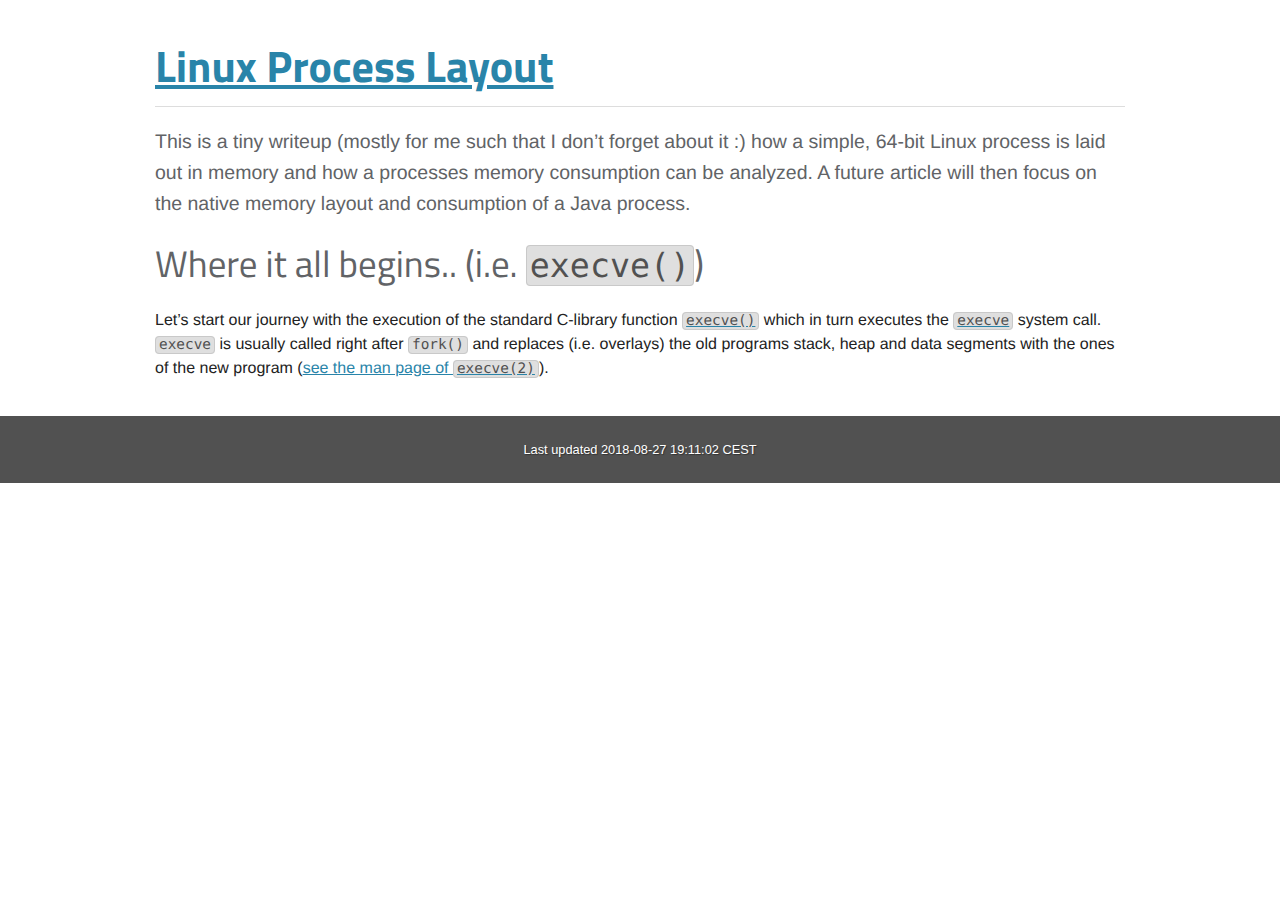
==== docs/index.html @ bd74148a "Initial, mostly empty version.." ====
<!DOCTYPE html>
<html lang="en">
<head>
<meta charset="UTF-8">
<!--[if IE]><meta http-equiv="X-UA-Compatible" content="IE=edge"><![endif]-->
<meta name="viewport" content="width=device-width, initial-scale=1.0">
<meta name="generator" content="Asciidoctor 1.5.6.1">
<title>Linux Process Layout</title>
<link rel="stylesheet" href="./styles/riak.css">
<link rel="stylesheet" href="https://cdnjs.cloudflare.com/ajax/libs/font-awesome/4.6.3/css/font-awesome.min.css">
<link rel="stylesheet" href="./styles/pygments-manni.css">
</head>
<body class="article">
<div id="header">
<h1><a href="https://github.com/simonis/Memory">Linux Process Layout</a></h1>
</div>
<div id="content">
<div id="preamble">
<div class="sectionbody">
<div class="paragraph">
<p>This is a tiny writeup (mostly for me such that I don&#8217;t forget about it :) how a simple, 64-bit Linux process is laid out in memory and how a processes memory consumption can be analyzed. A future article will then focus on the native memory layout and consumption of a Java process.</p>
</div>
</div>
</div>
<div class="sect1">
<h2 id="_where_it_all_begins_i_e_code_execve_code">Where it all begins.. (i.e. <code>execve()</code>)</h2>
<div class="sectionbody">
<div class="paragraph">
<p>Let&#8217;s start our journey with the execution of the standard C-library function <a href="http://pubs.opengroup.org/onlinepubs/9699919799/functions/exec.html"><code>execve()</code></a> which in turn executes the <a href="https://elixir.bootlin.com/linux/v4.18.5/source/fs/exec.c#L1963"><code>execve</code></a> system call. <code>execve</code> is usually called right after <code>fork()</code> and replaces (i.e. overlays) the old programs stack, heap and data segments with the ones of the new program (<a href="http://man7.org/linux/man-pages/man2/execve.2.html">see the man page of <code>execve(2)</code></a>).</p>
</div>
</div>
</div>
</div>
<div id="footer">
<div id="footer-text">
Last updated 2018-08-27 19:11:02 CEST
</div>
</div>
</body>
</html>
---- docs/styles/riak.css ----
/* Derived from the Riak documentation theme developed by Basho Technologies, Inc. | CC BY 3.0 License | http://docs.basho.org */
@import url(https://fonts.googleapis.com/css?family=Titillium+Web:400,700);
@import url(https://fonts.googleapis.com/css?family=Noticia+Text:400,400italic);
/*! normalize.css v2.1.2 | MIT License | git.io/normalize */
/* ========================================================================== HTML5 display definitions ========================================================================== */
/** Correct `block` display not defined in IE 8/9. */
article, aside, details, figcaption, figure, footer, header, hgroup, main, nav, section, summary { display: block; }

/** Correct `inline-block` display not defined in IE 8/9. */
audio, canvas, video { display: inline-block; }

/** Prevent modern browsers from displaying `audio` without controls. Remove excess height in iOS 5 devices. */
audio:not([controls]) { display: none; height: 0; }

/** Address `[hidden]` styling not present in IE 8/9. Hide the `template` element in IE, Safari, and Firefox < 22. */
[hidden], template { display: none; }

script { display: none !important; }

/* ========================================================================== Base ========================================================================== */
/** 1. Set default font family to sans-serif. 2. Prevent iOS text size adjust after orientation change, without disabling user zoom. */
html { font-family: sans-serif; /* 1 */ -ms-text-size-adjust: 100%; /* 2 */ -webkit-text-size-adjust: 100%; /* 2 */ }

/** Remove default margin. */
body { margin: 0; }

/* ========================================================================== Links ========================================================================== */
/** Remove the gray background color from active links in IE 10. */
a { background: transparent; }

/** Address `outline` inconsistency between Chrome and other browsers. */
a:focus { outline: thin dotted; }

/** Improve readability when focused and also mouse hovered in all browsers. */
a:active, a:hover { outline: 0; }

/* ========================================================================== Typography ========================================================================== */
/** Address variable `h1` font-size and margin within `section` and `article` contexts in Firefox 4+, Safari 5, and Chrome. */
h1 { font-size: 2em; margin: 0.67em 0; }

/** Address styling not present in IE 8/9, Safari 5, and Chrome. */
abbr[title] { border-bottom: 1px dotted; }

/** Address style set to `bolder` in Firefox 4+, Safari 5, and Chrome. */
b, strong { font-weight: bold; }

/** Address styling not present in Safari 5 and Chrome. */
dfn { font-style: italic; }

/** Address differences between Firefox and other browsers. */
hr { -moz-box-sizing: content-box; box-sizing: content-box; height: 0; }

/** Address styling not present in IE 8/9. */
mark { background: #ff0; color: #000; }

/** Correct font family set oddly in Safari 5 and Chrome. */
code, kbd, pre, samp { font-family: monospace, serif; font-size: 1em; }

/** Improve readability of pre-formatted text in all browsers. */
pre { white-space: pre-wrap; }

/** Set consistent quote types. */
q { quotes: "\201C" "\201D" "\2018" "\2019"; }

/** Address inconsistent and variable font size in all browsers. */
small { font-size: 80%; }

/** Prevent `sub` and `sup` affecting `line-height` in all browsers. */
sub, sup { font-size: 75%; line-height: 0; position: relative; vertical-align: baseline; }

sup { top: -0.5em; }

sub { bottom: -0.25em; }

/* ========================================================================== Embedded content ========================================================================== */
/** Remove border when inside `a` element in IE 8/9. */
img { border: 0; }

/** Correct overflow displayed oddly in IE 9. */
svg:not(:root) { overflow: hidden; }

/* ========================================================================== Figures ========================================================================== */
/** Address margin not present in IE 8/9 and Safari 5. */
figure { margin: 0; }

/* ========================================================================== Forms ========================================================================== */
/** Define consistent border, margin, and padding. */
fieldset { border: 1px solid #c0c0c0; margin: 0 2px; padding: 0.35em 0.625em 0.75em; }

/** 1. Correct `color` not being inherited in IE 8/9. 2. Remove padding so people aren't caught out if they zero out fieldsets. */
legend { border: 0; /* 1 */ padding: 0; /* 2 */ }

/** 1. Correct font family not being inherited in all browsers. 2. Correct font size not being inherited in all browsers. 3. Address margins set differently in Firefox 4+, Safari 5, and Chrome. */
button, input, select, textarea { font-family: inherit; /* 1 */ font-size: 100%; /* 2 */ margin: 0; /* 3 */ }

/** Address Firefox 4+ setting `line-height` on `input` using `!important` in the UA stylesheet. */
button, input { line-height: normal; }

/** Address inconsistent `text-transform` inheritance for `button` and `select`. All other form control elements do not inherit `text-transform` values. Correct `button` style inheritance in Chrome, Safari 5+, and IE 8+. Correct `select` style inheritance in Firefox 4+ and Opera. */
button, select { text-transform: none; }

/** 1. Avoid the WebKit bug in Android 4.0.* where (2) destroys native `audio` and `video` controls. 2. Correct inability to style clickable `input` types in iOS. 3. Improve usability and consistency of cursor style between image-type `input` and others. */
button, html input[type="button"], input[type="reset"], input[type="submit"] { -webkit-appearance: button; /* 2 */ cursor: pointer; /* 3 */ }

/** Re-set default cursor for disabled elements. */
button[disabled], html input[disabled] { cursor: default; }

/** 1. Address box sizing set to `content-box` in IE 8/9. 2. Remove excess padding in IE 8/9. */
input[type="checkbox"], input[type="radio"] { box-sizing: border-box; /* 1 */ padding: 0; /* 2 */ }

/** 1. Address `appearance` set to `searchfield` in Safari 5 and Chrome. 2. Address `box-sizing` set to `border-box` in Safari 5 and Chrome (include `-moz` to future-proof). */
input[type="search"] { -webkit-appearance: textfield; /* 1 */ -moz-box-sizing: content-box; -webkit-box-sizing: content-box; /* 2 */ box-sizing: content-box; }

/** Remove inner padding and search cancel button in Safari 5 and Chrome on OS X. */
input[type="search"]::-webkit-search-cancel-button, input[type="search"]::-webkit-search-decoration { -webkit-appearance: none; }

/** Remove inner padding and border in Firefox 4+. */
button::-moz-focus-inner, input::-moz-focus-inner { border: 0; padding: 0; }

/** 1. Remove default vertical scrollbar in IE 8/9. 2. Improve readability and alignment in all browsers. */
textarea { overflow: auto; /* 1 */ vertical-align: top; /* 2 */ }

/* ========================================================================== Tables ========================================================================== */
/** Remove most spacing between table cells. */
table { border-collapse: collapse; border-spacing: 0; }

meta.foundation-mq-small { font-family: "only screen and (min-width: 768px)"; width: 768px; }

meta.foundation-mq-medium { font-family: "only screen and (min-width:1280px)"; width: 1280px; }

meta.foundation-mq-large { font-family: "only screen and (min-width:1440px)"; width: 1440px; }

*, *:before, *:after { -moz-box-sizing: border-box; -webkit-box-sizing: border-box; box-sizing: border-box; }

html, body { font-size: 100%; }

body { background: white; color: #222222; padding: 0; margin: 0; font-family: "Helvetica Neue", "Helvetica", Helvetica, Arial, sans-serif; font-weight: normal; font-style: normal; line-height: 1; position: relative; cursor: auto; }

a:hover { cursor: pointer; }

img, object, embed { max-width: 100%; height: auto; }

object, embed { height: 100%; }

img { -ms-interpolation-mode: bicubic; }

#map_canvas img, #map_canvas embed, #map_canvas object, .map_canvas img, .map_canvas embed, .map_canvas object { max-width: none !important; }

.left { float: left !important; }

.right { float: right !important; }

.text-left { text-align: left !important; }

.text-right { text-align: right !important; }

.text-center { text-align: center !important; }

.text-justify { text-align: justify !important; }

.hide { display: none; }

.antialiased { -webkit-font-smoothing: antialiased; }

img { display: inline-block; vertical-align: middle; }

textarea { height: auto; min-height: 50px; }

select { width: 100%; }

object, svg { display: inline-block; vertical-align: middle; }

.center { margin-left: auto; margin-right: auto; }

.spread { width: 100%; }

p.lead, .paragraph.lead > p, #preamble > .sectionbody > .paragraph:first-of-type p { font-size: 1.21875em; line-height: 1.6; }

.subheader, .admonitionblock td.content > .title, .audioblock > .title, .exampleblock > .title, .imageblock > .title, .listingblock > .title, .literalblock > .title, .stemblock > .title, .openblock > .title, .paragraph > .title, .quoteblock > .title, table.tableblock > .title, .verseblock > .title, .videoblock > .title, .dlist > .title, .olist > .title, .ulist > .title, .qlist > .title, .hdlist > .title { line-height: 1.4; color: #3c3d3f; font-weight: 300; margin-top: 0.2em; margin-bottom: 0.5em; }

/* Typography resets */
div, dl, dt, dd, ul, ol, li, h1, h2, h3, #toctitle, .sidebarblock > .content > .title, h4, h5, h6, pre, form, p, blockquote, th, td { margin: 0; padding: 0; direction: ltr; }

/* Default Link Styles */
a { color: #2984a9; text-decoration: underline; line-height: inherit; }
a:hover, a:focus { color: #faa94c; }
a img { border: none; }

/* Default paragraph styles */
p { font-family: inherit; font-weight: normal; font-size: 1em; line-height: 1.5; margin-bottom: 0.9375em; text-rendering: geometricPrecision; }
p aside { font-size: 0.875em; line-height: 1.35; font-style: italic; }

/* Default header styles */
h1, h2, h3, #toctitle, .sidebarblock > .content > .title, h4, h5, h6 { font-family: "Titillium Web", Verdana, Arial, sans-serif; font-weight: normal; font-style: normal; color: #616366; text-rendering: geometricPrecision; margin-top: 0.5em; margin-bottom: 0.5em; line-height: 1.2125em; }
h1 small, h2 small, h3 small, #toctitle small, .sidebarblock > .content > .title small, h4 small, h5 small, h6 small { font-size: 60%; color: #aeb0b2; line-height: 0; }

h1 { font-size: 2.125em; }

h2 { font-size: 1.6875em; }

h3, #toctitle, .sidebarblock > .content > .title { font-size: 1.375em; }

h4 { font-size: 1.125em; }

h5 { font-size: 1.125em; }

h6 { font-size: 1em; }

hr { border: solid #dddddd; border-width: 1px 0 0; clear: both; margin: 1.25em 0 1.1875em; height: 0; }

/* Helpful Typography Defaults */
em, i { font-style: italic; line-height: inherit; }

strong, b { font-weight: bold; line-height: inherit; }

small { font-size: 60%; line-height: inherit; }

code { font-family: monospace, serif; font-weight: normal; color: #515151; }

/* Lists */
ul, ol, dl { font-size: 1em; line-height: 1.5; margin-bottom: 0.9375em; list-style-position: outside; font-family: inherit; }

ul, ol { margin-left: 1.5em; }
ul.no-bullet, ol.no-bullet { margin-left: 1.5em; }

/* Unordered Lists */
ul li ul, ul li ol { margin-left: 1.25em; margin-bottom: 0; font-size: 1em; /* Override nested font-size change */ }
ul.square li ul, ul.circle li ul, ul.disc li ul { list-style: inherit; }
ul.square { list-style-type: square; }
ul.circle { list-style-type: circle; }
ul.disc { list-style-type: disc; }
ul.no-bullet { list-style: none; }

/* Ordered Lists */
ol li ul, ol li ol { margin-left: 1.25em; margin-bottom: 0; }

/* Definition Lists */
dl dt { margin-bottom: 0.3125em; font-weight: bold; }
dl dd { margin-bottom: 1.25em; }

/* Abbreviations */
abbr, acronym { text-transform: uppercase; font-size: 90%; color: #515151; border-bottom: 1px dotted #dddddd; cursor: help; }

abbr { text-transform: none; }

/* Blockquotes */
blockquote { margin: 0 0 0.9375em; padding: 0.5625em 1.25em 0 1.1875em; border-left: 1px solid #dddddd; }
blockquote cite { display: block; font-size: inherit; color: #484a4c; }
blockquote cite:before { content: "\2014 \0020"; }
blockquote cite a, blockquote cite a:visited { color: #484a4c; }

blockquote, blockquote p { line-height: 1.5; color: #616366; }

/* Microformats */
.vcard { display: inline-block; margin: 0 0 1.25em 0; border: 1px solid #dddddd; padding: 0.625em 0.75em; }
.vcard li { margin: 0; display: block; }
.vcard .fn { font-weight: bold; font-size: 0.9375em; }

.vevent .summary { font-weight: bold; }
.vevent abbr { cursor: auto; text-decoration: none; font-weight: bold; border: none; padding: 0 0.0625em; }

@media only screen and (min-width: 768px) { h1, h2, h3, #toctitle, .sidebarblock > .content > .title, h4, h5, h6 { line-height: 1.4; }
  h1 { font-size: 2.75em; }
  h2 { font-size: 2.3125em; }
  h3, #toctitle, .sidebarblock > .content > .title { font-size: 1.6875em; }
  h4 { font-size: 1.4375em; } }
/* Tables */
table { background: #f1f1f1; margin-bottom: 1.25em; border: solid 5px white; }
table thead, table tfoot { background: #dfdfdf; font-weight: bold; }
table thead tr th, table thead tr td, table tfoot tr th, table tfoot tr td { padding: 0.5em 0.625em 0.625em; font-size: inherit; color: #222222; text-align: left; }
table tr th, table tr td { padding: 0.5625em 0.625em; font-size: inherit; color: #222222; }
table tr.even, table tr.alt, table tr:nth-of-type(even) { background: #dfdfdf; }
table thead tr th, table tfoot tr th, table tbody tr td, table tr td, table tfoot tr td { display: table-cell; line-height: 1.5; }

body { -moz-osx-font-smoothing: grayscale; -webkit-font-smoothing: antialiased; tab-size: 4; }

h1, h2, h3, #toctitle, .sidebarblock > .content > .title, h4, h5, h6 { line-height: 1.4; }

.clearfix:before, .clearfix:after, .float-group:before, .float-group:after { content: " "; display: table; }
.clearfix:after, .float-group:after { clear: both; }

*:not(pre) > code { font-size: 0.9em; font-style: normal !important; letter-spacing: 0; padding: 0 3px; background-color: #dfdfdf; border: 1px solid #c9c9c9; -webkit-border-radius: 4px; border-radius: 4px; line-height: inherit; word-wrap: break-word; }
*:not(pre) > code.nobreak { word-wrap: normal; }
*:not(pre) > code.nowrap { white-space: nowrap; }

pre, pre > code { line-height: 1.6; color: inherit; font-family: monospace, serif; font-weight: normal; }

em em { font-style: normal; }

strong strong { font-weight: normal; }

.keyseq { color: #848484; }

kbd { font-family: monospace, serif; display: inline-block; color: #515151; font-size: 0.65em; line-height: 1.45; background-color: #f7f7f7; border: 1px solid #ccc; -webkit-border-radius: 3px; border-radius: 3px; -webkit-box-shadow: 0 1px 0 rgba(0, 0, 0, 0.2), 0 0 0 0.1em white inset; box-shadow: 0 1px 0 rgba(0, 0, 0, 0.2), 0 0 0 0.1em white inset; margin: 0 0.15em; padding: 0.2em 0.5em; vertical-align: middle; position: relative; top: -0.1em; white-space: nowrap; }

.keyseq kbd:first-child { margin-left: 0; }

.keyseq kbd:last-child { margin-right: 0; }

.menuseq, .menuref { color: #000; }

.menuseq b:not(.caret), .menuref { font-weight: inherit; }

.menuseq { word-spacing: -0.02em; }
.menuseq b.caret { font-size: 1.25em; line-height: 0.8; }
.menuseq i.caret { font-weight: bold; text-align: center; width: 0.45em; }

b.button:before, b.button:after { position: relative; top: -1px; font-weight: normal; }

b.button:before { content: "["; padding: 0 3px 0 2px; }

b.button:after { content: "]"; padding: 0 2px 0 3px; }

p a > code:hover { color: #444444; }

#header, #content, #footnotes, #footer { width: 100%; margin-left: auto; margin-right: auto; margin-top: 0; margin-bottom: 0; max-width: 62.5em; *zoom: 1; position: relative; padding-left: 0.9375em; padding-right: 0.9375em; }
#header:before, #header:after, #content:before, #content:after, #footnotes:before, #footnotes:after, #footer:before, #footer:after { content: " "; display: table; }
#header:after, #content:after, #footnotes:after, #footer:after { clear: both; }

#content { margin-top: 1.25em; }

#content:before { content: none; }

#header > h1:first-child { color: #616366; margin-top: 2.25rem; margin-bottom: 0; }
#header > h1:first-child + #toc { margin-top: 8px; border-top: 1px solid #dddddd; }
#header > h1:only-child, body.toc2 #header > h1:nth-last-child(2) { border-bottom: 1px solid #dddddd; padding-bottom: 8px; }
#header .details { border-bottom: 1px solid #dddddd; line-height: 1.45; padding-top: 0.25em; padding-bottom: 0.25em; padding-left: 0.25em; color: #484a4c; display: -ms-flexbox; display: -webkit-flex; display: flex; -ms-flex-flow: row wrap; -webkit-flex-flow: row wrap; flex-flow: row wrap; }
#header .details span:first-child { margin-left: -0.125em; }
#header .details span.email a { color: #616366; }
#header .details br { display: none; }
#header .details br + span:before { content: "\00a0\2013\00a0"; }
#header .details br + span.author:before { content: "\00a0\22c5\00a0"; color: #616366; }
#header .details br + span#revremark:before { content: "\00a0|\00a0"; }
#header #revnumber { text-transform: capitalize; }
#header #revnumber:after { content: "\00a0"; }

#content > h1:first-child:not([class]) { color: #616366; border-bottom: 1px solid #dddddd; padding-bottom: 8px; margin-top: 0; padding-top: 1rem; margin-bottom: 1.25rem; }

#toc { border-bottom: 1px dashed #cccccc; padding-bottom: 0.5em; }
#toc > ul { margin-left: 0.125em; }
#toc ul.sectlevel0 > li > a { font-style: italic; }
#toc ul.sectlevel0 ul.sectlevel1 { margin: 0.5em 0; }
#toc ul { font-family: "Titillium Web", Verdana, Arial, sans-serif; list-style-type: none; }
#toc li { line-height: 1.3334; margin-top: 0.3334em; }
#toc a { text-decoration: none; }
#toc a:active { text-decoration: underline; }

#toctitle { color: #3c3d3f; font-size: 1.2em; }

@media only screen and (min-width: 768px) { #toctitle { font-size: 1.375em; }
  body.toc2 { padding-left: 15em; padding-right: 0; }
  #toc.toc2 { margin-top: 0 !important; background-color: #f2f2f2; position: fixed; width: 15em; left: 0; top: 0; border-right: 1px solid #cccccc; border-top-width: 0 !important; border-bottom-width: 0 !important; z-index: 1000; padding: 1.25em 1em; height: 100%; overflow: auto; }
  #toc.toc2 #toctitle { margin-top: 0; margin-bottom: 0.8rem; font-size: 1.2em; }
  #toc.toc2 > ul { font-size: 0.9em; margin-bottom: 0; }
  #toc.toc2 ul ul { margin-left: 0; padding-left: 1em; }
  #toc.toc2 ul.sectlevel0 ul.sectlevel1 { padding-left: 0; margin-top: 0.5em; margin-bottom: 0.5em; }
  body.toc2.toc-right { padding-left: 0; padding-right: 15em; }
  body.toc2.toc-right #toc.toc2 { border-right-width: 0; border-left: 1px solid #cccccc; left: auto; right: 0; } }
@media only screen and (min-width: 1280px) { body.toc2 { padding-left: 20em; padding-right: 0; }
  #toc.toc2 { width: 20em; }
  #toc.toc2 #toctitle { font-size: 1.375em; }
  #toc.toc2 > ul { font-size: 0.95em; }
  #toc.toc2 ul ul { padding-left: 1.25em; }
  body.toc2.toc-right { padding-left: 0; padding-right: 20em; } }
#content #toc { border-style: solid; border-width: 1px; border-color: #d9d9d9; margin-bottom: 1.25em; padding: 1.25em; background: #f2f2f2; -webkit-border-radius: 4px; border-radius: 4px; }
#content #toc > :first-child { margin-top: 0; }
#content #toc > :last-child { margin-bottom: 0; }

#footer { max-width: 100%; background-color: #515151; padding: 1.25em; }

#footer-text { color: #aeaeae; line-height: 1.35; }

#content { margin-bottom: 0.625em; }

.sect1 { padding-bottom: 0.625em; }

@media only screen and (min-width: 768px) { #content { margin-bottom: 1.25em; }
  .sect1 { padding-bottom: 1.25em; } }
.sect1:last-child { padding-bottom: 0; }

.sect1 + .sect1 { border-top: 1px dashed #cccccc; }

#content h1 > a.anchor, h2 > a.anchor, h3 > a.anchor, #toctitle > a.anchor, .sidebarblock > .content > .title > a.anchor, h4 > a.anchor, h5 > a.anchor, h6 > a.anchor { position: absolute; z-index: 1001; width: 1.5ex; margin-left: -1.5ex; display: block; text-decoration: none !important; visibility: hidden; text-align: center; font-weight: normal; }
#content h1 > a.anchor:before, h2 > a.anchor:before, h3 > a.anchor:before, #toctitle > a.anchor:before, .sidebarblock > .content > .title > a.anchor:before, h4 > a.anchor:before, h5 > a.anchor:before, h6 > a.anchor:before { content: "\00A7"; font-size: 0.85em; display: block; padding-top: 0.1em; }
#content h1:hover > a.anchor, #content h1 > a.anchor:hover, h2:hover > a.anchor, h2 > a.anchor:hover, h3:hover > a.anchor, #toctitle:hover > a.anchor, .sidebarblock > .content > .title:hover > a.anchor, h3 > a.anchor:hover, #toctitle > a.anchor:hover, .sidebarblock > .content > .title > a.anchor:hover, h4:hover > a.anchor, h4 > a.anchor:hover, h5:hover > a.anchor, h5 > a.anchor:hover, h6:hover > a.anchor, h6 > a.anchor:hover { visibility: visible; }
#content h1 > a.link, h2 > a.link, h3 > a.link, #toctitle > a.link, .sidebarblock > .content > .title > a.link, h4 > a.link, h5 > a.link, h6 > a.link { color: #616366; text-decoration: none; }
#content h1 > a.link:hover, h2 > a.link:hover, h3 > a.link:hover, #toctitle > a.link:hover, .sidebarblock > .content > .title > a.link:hover, h4 > a.link:hover, h5 > a.link:hover, h6 > a.link:hover { color: #555659; }

.audioblock, .imageblock, .literalblock, .listingblock, .stemblock, .videoblock { margin-bottom: 1.25em; }

.admonitionblock td.content > .title, .audioblock > .title, .exampleblock > .title, .imageblock > .title, .listingblock > .title, .literalblock > .title, .stemblock > .title, .openblock > .title, .paragraph > .title, .quoteblock > .title, table.tableblock > .title, .verseblock > .title, .videoblock > .title, .dlist > .title, .olist > .title, .ulist > .title, .qlist > .title, .hdlist > .title { text-rendering: geometricPrecision; text-align: left; }

table.tableblock > caption.title { white-space: nowrap; overflow: visible; max-width: 0; }

.paragraph.lead > p, #preamble > .sectionbody > .paragraph:first-of-type p { color: #616366; }

table.tableblock #preamble > .sectionbody > .paragraph:first-of-type p { font-size: inherit; }

.admonitionblock > table { border-collapse: separate; border: 0; background: none; width: 100%; }
.admonitionblock > table td.icon { text-align: center; width: 80px; }
.admonitionblock > table td.icon img { max-width: none; }
.admonitionblock > table td.icon .title { font-weight: bold; font-family: "Titillium Web", Verdana, Arial, sans-serif; text-transform: uppercase; }
.admonitionblock > table td.content { padding-left: 1.125em; padding-right: 1.25em; border-left: 1px solid #dddddd; color: #484a4c; }
.admonitionblock > table td.content > :last-child > :last-child { margin-bottom: 0; }

.exampleblock > .content { border-style: solid; border-width: 1px; border-color: #e6e6e6; margin-bottom: 1.25em; padding: 1.25em; background: white; -webkit-border-radius: 4px; border-radius: 4px; }
.exampleblock > .content > :first-child { margin-top: 0; }
.exampleblock > .content > :last-child { margin-bottom: 0; }

.sidebarblock { border-style: solid; border-width: 1px; border-color: #d9d9d9; margin-bottom: 1.25em; padding: 1.25em; background: #f2f2f2; -webkit-border-radius: 4px; border-radius: 4px; }
.sidebarblock > :first-child { margin-top: 0; }
.sidebarblock > :last-child { margin-bottom: 0; }
.sidebarblock > .content > .title { color: #3c3d3f; margin-top: 0; }

.exampleblock > .content > :last-child > :last-child, .exampleblock > .content .olist > ol > li:last-child > :last-child, .exampleblock > .content .ulist > ul > li:last-child > :last-child, .exampleblock > .content .qlist > ol > li:last-child > :last-child, .sidebarblock > .content > :last-child > :last-child, .sidebarblock > .content .olist > ol > li:last-child > :last-child, .sidebarblock > .content .ulist > ul > li:last-child > :last-child, .sidebarblock > .content .qlist > ol > li:last-child > :last-child { margin-bottom: 0; }

.literalblock pre, .listingblock pre:not(.highlight), .listingblock pre[class="highlight"], .listingblock pre[class^="highlight "], .listingblock pre.CodeRay, .listingblock pre.prettyprint { background: url('../images/riak/pre-bg.jpg'); }
.sidebarblock .literalblock pre, .sidebarblock .listingblock pre:not(.highlight), .sidebarblock .listingblock pre[class="highlight"], .sidebarblock .listingblock pre[class^="highlight "], .sidebarblock .listingblock pre.CodeRay, .sidebarblock .listingblock pre.prettyprint { background: #f2f1f1; }

.literalblock pre, .literalblock pre[class], .listingblock pre, .listingblock pre[class] { border: 0 0 1px 0 solid #f0f0f0; -webkit-border-radius: 4px; border-radius: 4px; word-wrap: break-word; padding: 15px; font-size: 0.8125em; }
.literalblock pre.nowrap, .literalblock pre[class].nowrap, .listingblock pre.nowrap, .listingblock pre[class].nowrap { overflow-x: auto; white-space: pre; word-wrap: normal; }
@media only screen and (min-width: 768px) { .literalblock pre, .literalblock pre[class], .listingblock pre, .listingblock pre[class] { font-size: 0.90625em; } }
@media only screen and (min-width: 1280px) { .literalblock pre, .literalblock pre[class], .listingblock pre, .listingblock pre[class] { font-size: 1em; } }

.literalblock.output pre { color: url('../images/riak/pre-bg.jpg'); background-color: inherit; }

.listingblock pre.highlightjs { padding: 0; }
.listingblock pre.highlightjs > code { padding: 15px; -webkit-border-radius: 4px; border-radius: 4px; }

.listingblock > .content { position: relative; }

.listingblock code[data-lang]:before { display: none; content: attr(data-lang); position: absolute; font-size: 0.75em; top: 0.425rem; right: 0.5rem; line-height: 1; text-transform: uppercase; color: #999; }

.listingblock:hover code[data-lang]:before { display: block; }

.listingblock.terminal pre .command:before { content: attr(data-prompt); padding-right: 0.5em; color: #999; }

.listingblock.terminal pre .command:not([data-prompt]):before { content: "$"; }

table.pyhltable { border-collapse: separate; border: 0; margin-bottom: 0; background: none; }

table.pyhltable td { vertical-align: top; padding-top: 0; padding-bottom: 0; line-height: 1.6; }

table.pyhltable td.code { padding-left: .75em; padding-right: 0; }

pre.pygments .lineno, table.pyhltable td:not(.code) { color: #999; padding-left: 0; padding-right: .5em; border-right: 1px solid #dddddd; }

pre.pygments .lineno { display: inline-block; margin-right: .25em; }

table.pyhltable .linenodiv { background: none !important; padding-right: 0 !important; }

.quoteblock { margin: 0 1em 0.9375em 1.5em; display: table; }
.quoteblock > .title { margin-left: -1.5em; margin-bottom: 0.75em; }
.quoteblock blockquote, .quoteblock blockquote p { color: #616366; font-size: 1.15rem; line-height: 1.75; word-spacing: 0.1em; letter-spacing: 0; font-style: italic; text-align: justify; }
.quoteblock blockquote { margin: 0; padding: 0; border: 0; }
.quoteblock blockquote:before { content: "\201c"; float: left; font-size: 2.75em; font-weight: bold; line-height: 0.6em; margin-left: -0.6em; color: #3c3d3f; text-shadow: 0 1px 2px rgba(0, 0, 0, 0.1); }
.quoteblock blockquote > .paragraph:last-child p { margin-bottom: 0; }
.quoteblock .attribution { margin-top: 0.5em; margin-right: 0.5ex; text-align: right; }
.quoteblock .quoteblock { margin-left: 0; margin-right: 0; padding: 0.5em 0; border-left: 3px solid #484a4c; }
.quoteblock .quoteblock blockquote { padding: 0 0 0 0.75em; }
.quoteblock .quoteblock blockquote:before { display: none; }

.verseblock { margin: 0 1em 0.9375em 1em; }
.verseblock pre { font-family: "Open Sans", "DejaVu Sans", sans; font-size: 1.15rem; color: #616366; font-weight: 300; text-rendering: optimizeLegibility; }
.verseblock pre strong { font-weight: 400; }
.verseblock .attribution { margin-top: 1.25rem; margin-left: 0.5ex; }

.quoteblock .attribution, .verseblock .attribution { font-size: inherit; line-height: 1.45; font-style: italic; }
.quoteblock .attribution br, .verseblock .attribution br { display: none; }
.quoteblock .attribution cite, .verseblock .attribution cite { display: block; letter-spacing: -0.025em; color: #484a4c; }

.quoteblock.abstract { margin: 0 0 0.9375em 0; display: block; }
.quoteblock.abstract blockquote, .quoteblock.abstract blockquote p { text-align: left; word-spacing: 0; }
.quoteblock.abstract blockquote:before, .quoteblock.abstract blockquote p:first-of-type:before { display: none; }

table.tableblock { max-width: 100%; border-collapse: separate; }
table.tableblock td > .paragraph:last-child p > p:last-child, table.tableblock th > p:last-child, table.tableblock td > p:last-child { margin-bottom: 0; }

table.tableblock, th.tableblock, td.tableblock { border: 0 solid white; }

table.grid-all > thead > tr > .tableblock, table.grid-all > tbody > tr > .tableblock { border-width: 0 5px 5px 0; }

table.grid-all > tfoot > tr > .tableblock { border-width: 5px 5px 0 0; }

table.grid-cols > * > tr > .tableblock { border-width: 0 5px 0 0; }

table.grid-rows > thead > tr > .tableblock, table.grid-rows > tbody > tr > .tableblock { border-width: 0 0 5px 0; }

table.grid-rows > tfoot > tr > .tableblock { border-width: 5px 0 0 0; }

table.grid-all > * > tr > .tableblock:last-child, table.grid-cols > * > tr > .tableblock:last-child { border-right-width: 0; }

table.grid-all > tbody > tr:last-child > .tableblock, table.grid-all > thead:last-child > tr > .tableblock, table.grid-rows > tbody > tr:last-child > .tableblock, table.grid-rows > thead:last-child > tr > .tableblock { border-bottom-width: 0; }

table.frame-all { border-width: 5px; }

table.frame-sides { border-width: 0 5px; }

table.frame-topbot { border-width: 5px 0; }

th.halign-left, td.halign-left { text-align: left; }

th.halign-right, td.halign-right { text-align: right; }

th.halign-center, td.halign-center { text-align: center; }

th.valign-top, td.valign-top { vertical-align: top; }

th.valign-bottom, td.valign-bottom { vertical-align: bottom; }

th.valign-middle, td.valign-middle { vertical-align: middle; }

table thead th, table tfoot th { font-weight: bold; }

tbody tr th { display: table-cell; line-height: 1.5; background: #dfdfdf; }

tbody tr th, tbody tr th p, tfoot tr th, tfoot tr th p { color: #222222; font-weight: bold; }

p.tableblock > code:only-child { background: none; padding: 0; }

p.tableblock { font-size: 1em; }

td > div.verse { white-space: pre; }

ol { margin-left: 1.75em; }

ul li ol { margin-left: 1.5em; }

dl dd { margin-left: 1.125em; }

dl dd:last-child, dl dd:last-child > :last-child { margin-bottom: 0; }

ol > li p, ul > li p, ul dd, ol dd, .olist .olist, .ulist .ulist, .ulist .olist, .olist .ulist { margin-bottom: 0.46875em; }

ul.checklist, ul.none, ol.none, ul.no-bullet, ol.no-bullet, ol.unnumbered, ul.unstyled, ol.unstyled { list-style-type: none; }

ul.no-bullet, ol.no-bullet, ol.unnumbered { margin-left: 0.625em; }

ul.unstyled, ol.unstyled { margin-left: 0; }

ul.checklist { margin-left: 0.625em; }

ul.checklist li > p:first-child > .fa-square-o:first-child, ul.checklist li > p:first-child > .fa-check-square-o:first-child { width: 1.25em; font-size: 0.8em; position: relative; bottom: 0.125em; }

ul.checklist li > p:first-child > input[type="checkbox"]:first-child { margin-right: 0.25em; }

ul.inline { display: -ms-flexbox; display: -webkit-box; display: flex; -ms-flex-flow: row wrap; -webkit-flex-flow: row wrap; flex-flow: row wrap; list-style: none; margin: 0 0 0.46875em -0.9375em; }

ul.inline > li { margin-left: 0.9375em; }

.unstyled dl dt { font-weight: normal; font-style: normal; }

ol.arabic { list-style-type: decimal; }

ol.decimal { list-style-type: decimal-leading-zero; }

ol.loweralpha { list-style-type: lower-alpha; }

ol.upperalpha { list-style-type: upper-alpha; }

ol.lowerroman { list-style-type: lower-roman; }

ol.upperroman { list-style-type: upper-roman; }

ol.lowergreek { list-style-type: lower-greek; }

.hdlist > table, .colist > table { border: 0; background: none; }
.hdlist > table > tbody > tr, .colist > table > tbody > tr { background: none; }

td.hdlist1, td.hdlist2 { vertical-align: top; padding: 0 0.625em; }

td.hdlist1 { font-weight: bold; padding-bottom: 0.9375em; }

.literalblock + .colist, .listingblock + .colist { margin-top: -0.5em; }

.colist td:not([class]):first-child { padding: 0.4em 0.75em 0 0.75em; line-height: 1; vertical-align: top; }
.colist td:not([class]):first-child img { max-width: none; }
.colist td:not([class]):last-child { padding: 0.25em 0; }

.thumb, .th { line-height: 0; display: inline-block; border: solid 4px white; -webkit-box-shadow: 0 0 0 1px #dddddd; box-shadow: 0 0 0 1px #dddddd; }

.imageblock.left, .imageblock[style*="float: left"] { margin: 0.25em 0.625em 1.25em 0; }
.imageblock.right, .imageblock[style*="float: right"] { margin: 0.25em 0 1.25em 0.625em; }
.imageblock > .title { margin-bottom: 0; }
.imageblock.thumb, .imageblock.th { border-width: 6px; }
.imageblock.thumb > .title, .imageblock.th > .title { padding: 0 0.125em; }

.image.left, .image.right { margin-top: 0.25em; margin-bottom: 0.25em; display: inline-block; line-height: 0; }
.image.left { margin-right: 0.625em; }
.image.right { margin-left: 0.625em; }

a.image { text-decoration: none; display: inline-block; }
a.image object { pointer-events: none; }

sup.footnote, sup.footnoteref { font-size: 0.875em; position: static; vertical-align: super; }
sup.footnote a, sup.footnoteref a { text-decoration: none; }
sup.footnote a:active, sup.footnoteref a:active { text-decoration: underline; }

#footnotes { padding-top: 0.75em; padding-bottom: 0.75em; margin-bottom: 0.625em; }
#footnotes hr { width: 20%; min-width: 6.25em; margin: -0.25em 0 0.75em 0; border-width: 1px 0 0 0; }
#footnotes .footnote { padding: 0 0.375em 0 0.225em; line-height: 1.3334; font-size: 0.875em; margin-left: 1.2em; margin-bottom: 0.2em; }
#footnotes .footnote a:first-of-type { font-weight: bold; text-decoration: none; margin-left: -1.05em; }
#footnotes .footnote:last-of-type { margin-bottom: 0; }
#content #footnotes { margin-top: -0.625em; margin-bottom: 0; padding: 0.75em 0; }

.gist .file-data > table { border: 0; background: #fff; width: 100%; margin-bottom: 0; }
.gist .file-data > table td.line-data { width: 99%; }

div.unbreakable { page-break-inside: avoid; }

.big { font-size: larger; }

.small { font-size: smaller; }

.underline { text-decoration: underline; }

.overline { text-decoration: overline; }

.line-through { text-decoration: line-through; }

.aqua { color: #00bfbf; }

.aqua-background { background-color: #00fafa; }

.black { color: black; }

.black-background { background-color: black; }

.blue { color: #0000bf; }

.blue-background { background-color: #0000fa; }

.fuchsia { color: #bf00bf; }

.fuchsia-background { background-color: #fa00fa; }

.gray { color: #606060; }

.gray-background { background-color: #7d7d7d; }

.green { color: #006000; }

.green-background { background-color: #007d00; }

.lime { color: #00bf00; }

.lime-background { background-color: #00fa00; }

.maroon { color: #600000; }

.maroon-background { background-color: #7d0000; }

.navy { color: #000060; }

.navy-background { background-color: #00007d; }

.olive { color: #606000; }

.olive-background { background-color: #7d7d00; }

.purple { color: #600060; }

.purple-background { background-color: #7d007d; }

.red { color: #bf0000; }

.red-background { background-color: #fa0000; }

.silver { color: #909090; }

.silver-background { background-color: #bcbcbc; }

.teal { color: #006060; }

.teal-background { background-color: #007d7d; }

.white { color: #bfbfbf; }

.white-background { background-color: #fafafa; }

.yellow { color: #bfbf00; }

.yellow-background { background-color: #fafa00; }

span.icon > .fa { cursor: default; }
a span.icon > .fa { cursor: inherit; }

.admonitionblock td.icon [class^="fa icon-"] { font-size: 2.5em; text-shadow: 0 0 8px white, 1px 1px 2px rgba(0, 0, 0, 0.5); cursor: default; }
.admonitionblock td.icon .icon-note:before { content: "\f05a"; color: #1f637f; }
.admonitionblock td.icon .icon-tip:before { content: "\f0eb"; text-shadow: 1px 1px 2px rgba(155, 155, 0, 0.8); color: #111; }
.admonitionblock td.icon .icon-warning:before { content: "\f071"; color: #bf6900; }
.admonitionblock td.icon .icon-caution:before { content: "\f06d"; color: #bf3400; }
.admonitionblock td.icon .icon-important:before { content: "\f06a"; color: #bf0000; }

.conum[data-value] { display: inline-block; color: #fff !important; background-color: #515151; -webkit-border-radius: 100px; border-radius: 100px; text-align: center; font-size: 0.75em; width: 1.67em; height: 1.67em; line-height: 1.67em; font-family: "Open Sans", "DejaVu Sans", sans-serif; font-style: normal; font-weight: bold; }
.conum[data-value] * { color: #fff !important; }
.conum[data-value] + b { display: none; }
.conum[data-value]:after { content: attr(data-value); }
pre .conum[data-value] { position: relative; top: -0.125em; }

b.conum * { color: inherit !important; }

.conum:not([data-value]):empty { display: none; }

.literalblock pre, .literalblock pre[class], .listingblock pre, .listingblock pre[class] { font-size: 0.8125em; }

@media only screen and (min-width: 768px) { .literalblock pre, .literalblock pre[class], .listingblock pre, .listingblock pre[class] { font-size: 0.8125em; } }
@media only screen and (min-width: 1280px) { .literalblock pre, .literalblock pre[class], .listingblock pre, .listingblock pre[class] { font-size: 0.8125em; } }
body { background-image: url('../images/riak/body-bg.jpg'); }

::selection { background-color: #fcc07f; color: #fff; }

#header h1 { font-weight: bold; }

.literalblock pre, .listingblock pre { background: url('../images/riak/pre-bg.jpg'); -webkit-box-shadow: inset 0 1px 4px #aeb9b6; box-shadow: inset 0 1px 4px #aeb9b6; -webkit-border-radius: 5px; border-radius: 5px; }

#content ul > li { list-style-type: square; }

p > em { font-family: 'Noticia Text', serif; font-weight: 400; font-size: 95%; }

.admonitionblock > table { width: 100%; background-image: url('../images/riak/info-bg.jpg'); border-collapse: separate; border-spacing: 0; -webkit-border-radius: 5px; border-radius: 5px; border: 1px solid #9EC6DF; }
.admonitionblock > table td.icon { padding: 15px; }
.admonitionblock > table td.icon .icon-tip:before { text-shadow: 0 0 20px white, 1px 1px 2px rgba(155, 155, 0, 0.8); }
.admonitionblock > table td.content { font-family: 'Noticia Text', italic; font-size: 90%; font-style: italic; border: 0; padding: 15px; }

.admonitionblock .literalblock > .content > pre, .admonitionblock .listingblock > .content > pre { background-image: url('../images/riak/info-bg.jpg'); }

.exampleblock > .content { background-color: transparent; border-color: #c9c9c9; }

.sidebarblock { background-image: url('../images/riak/sidebar-bg.jpg'); -webkit-border-radius: 5px; border-radius: 5px; }
.sidebarblock > .content > .title { color: #f1f1f1; text-shadow: 0px 2px 2px black; font-size: 1.25em; font-weight: bold; }
.sidebarblock > .content ul, .sidebarblock > .content p { color: #f1f1f1; text-shadow: 0px 1px 1px black; }
.sidebarblock > .content .title { color: #dfdfdf; }
.sidebarblock > .content code { color: #333; }
.sidebarblock > .content a { color: #60B5D8; }
.sidebarblock > .content a:hover { color: #FAA94C; }
.sidebarblock > .content .admonitionblock p, .sidebarblock > .content .admonitionblock ul { text-shadow: none; color: #616366; }

table.tableblock.grid-all { -webkit-border-radius: 0; border-radius: 0; -webkit-box-shadow: 0 1px 3px #999999; box-shadow: 0 1px 3px #999999; }

#footer { background-image: url('../images/riak/footer-bg.jpg'); padding: 25px 0; }

#footer-text { color: #fff; text-shadow: 1px 1px 1px #333; font-size: 80%; text-align: center; }
---- docs/styles/pygments-manni.css ----
.listingblock .pygments .hll { background-color: #ffffcc }
.listingblock .pygments, .listingblock .pygments code { background: #f0f3f3; }
.listingblock .pygments .tok-c { color: #0099FF; font-style: italic } /* Comment */
.listingblock .pygments .tok-err { color: #AA0000; background-color: #FFAAAA } /* Error */
.listingblock .pygments .tok-k { color: #006699; font-weight: bold } /* Keyword */
.listingblock .pygments .tok-o { color: #555555 } /* Operator */
.listingblock .pygments .tok-ch { color: #0099FF; font-style: italic } /* Comment.Hashbang */
.listingblock .pygments .tok-cm { color: #0099FF; font-style: italic } /* Comment.Multiline */
.listingblock .pygments .tok-cp { color: #009999 } /* Comment.Preproc */
.listingblock .pygments .tok-cpf { color: #0099FF; font-style: italic } /* Comment.PreprocFile */
.listingblock .pygments .tok-c1 { color: #0099FF; font-style: italic } /* Comment.Single */
.listingblock .pygments .tok-cs { color: #0099FF; font-weight: bold; font-style: italic } /* Comment.Special */
.listingblock .pygments .tok-gd { background-color: #FFCCCC; border: 1px solid #CC0000 } /* Generic.Deleted */
.listingblock .pygments .tok-ge { font-style: italic } /* Generic.Emph */
.listingblock .pygments .tok-gr { color: #FF0000 } /* Generic.Error */
.listingblock .pygments .tok-gh { color: #003300; font-weight: bold } /* Generic.Heading */
.listingblock .pygments .tok-gi { background-color: #CCFFCC; border: 1px solid #00CC00 } /* Generic.Inserted */
.listingblock .pygments .tok-go { color: #AAAAAA } /* Generic.Output */
.listingblock .pygments .tok-gp { color: #000099; font-weight: bold } /* Generic.Prompt */
.listingblock .pygments .tok-gs { font-weight: bold } /* Generic.Strong */
.listingblock .pygments .tok-gu { color: #003300; font-weight: bold } /* Generic.Subheading */
.listingblock .pygments .tok-gt { color: #99CC66 } /* Generic.Traceback */
.listingblock .pygments .tok-kc { color: #006699; font-weight: bold } /* Keyword.Constant */
.listingblock .pygments .tok-kd { color: #006699; font-weight: bold } /* Keyword.Declaration */
.listingblock .pygments .tok-kn { color: #006699; font-weight: bold } /* Keyword.Namespace */
.listingblock .pygments .tok-kp { color: #006699 } /* Keyword.Pseudo */
.listingblock .pygments .tok-kr { color: #006699; font-weight: bold } /* Keyword.Reserved */
.listingblock .pygments .tok-kt { color: #007788; font-weight: bold } /* Keyword.Type */
.listingblock .pygments .tok-m { color: #FF6600 } /* Literal.Number */
.listingblock .pygments .tok-s { color: #CC3300 } /* Literal.String */
.listingblock .pygments .tok-na { color: #330099 } /* Name.Attribute */
.listingblock .pygments .tok-nb { color: #336666 } /* Name.Builtin */
.listingblock .pygments .tok-nc { color: #00AA88; font-weight: bold } /* Name.Class */
.listingblock .pygments .tok-no { color: #336600 } /* Name.Constant */
.listingblock .pygments .tok-nd { color: #9999FF } /* Name.Decorator */
.listingblock .pygments .tok-ni { color: #999999; font-weight: bold } /* Name.Entity */
.listingblock .pygments .tok-ne { color: #CC0000; font-weight: bold } /* Name.Exception */
.listingblock .pygments .tok-nf { color: #CC00FF } /* Name.Function */
.listingblock .pygments .tok-nl { color: #9999FF } /* Name.Label */
.listingblock .pygments .tok-nn { color: #00CCFF; font-weight: bold } /* Name.Namespace */
.listingblock .pygments .tok-nt { color: #330099; font-weight: bold } /* Name.Tag */
.listingblock .pygments .tok-nv { color: #003333 } /* Name.Variable */
.listingblock .pygments .tok-ow { color: #000000; font-weight: bold } /* Operator.Word */
.listingblock .pygments .tok-w { color: #bbbbbb } /* Text.Whitespace */
.listingblock .pygments .tok-mb { color: #FF6600 } /* Literal.Number.Bin */
.listingblock .pygments .tok-mf { color: #FF6600 } /* Literal.Number.Float */
.listingblock .pygments .tok-mh { color: #FF6600 } /* Literal.Number.Hex */
.listingblock .pygments .tok-mi { color: #FF6600 } /* Literal.Number.Integer */
.listingblock .pygments .tok-mo { color: #FF6600 } /* Literal.Number.Oct */
.listingblock .pygments .tok-sa { color: #CC3300 } /* Literal.String.Affix */
.listingblock .pygments .tok-sb { color: #CC3300 } /* Literal.String.Backtick */
.listingblock .pygments .tok-sc { color: #CC3300 } /* Literal.String.Char */
.listingblock .pygments .tok-dl { color: #CC3300 } /* Literal.String.Delimiter */
.listingblock .pygments .tok-sd { color: #CC3300; font-style: italic } /* Literal.String.Doc */
.listingblock .pygments .tok-s2 { color: #CC3300 } /* Literal.String.Double */
.listingblock .pygments .tok-se { color: #CC3300; font-weight: bold } /* Literal.String.Escape */
.listingblock .pygments .tok-sh { color: #CC3300 } /* Literal.String.Heredoc */
.listingblock .pygments .tok-si { color: #AA0000 } /* Literal.String.Interpol */
.listingblock .pygments .tok-sx { color: #CC3300 } /* Literal.String.Other */
.listingblock .pygments .tok-sr { color: #33AAAA } /* Literal.String.Regex */
.listingblock .pygments .tok-s1 { color: #CC3300 } /* Literal.String.Single */
.listingblock .pygments .tok-ss { color: #FFCC33 } /* Literal.String.Symbol */
.listingblock .pygments .tok-bp { color: #336666 } /* Name.Builtin.Pseudo */
.listingblock .pygments .tok-fm { color: #CC00FF } /* Name.Function.Magic */
.listingblock .pygments .tok-vc { color: #003333 } /* Name.Variable.Class */
.listingblock .pygments .tok-vg { color: #003333 } /* Name.Variable.Global */
.listingblock .pygments .tok-vi { color: #003333 } /* Name.Variable.Instance */
.listingblock .pygments .tok-vm { color: #003333 } /* Name.Variable.Magic */
.listingblock .pygments .tok-il { color: #FF6600 } /* Literal.Number.Integer.Long */
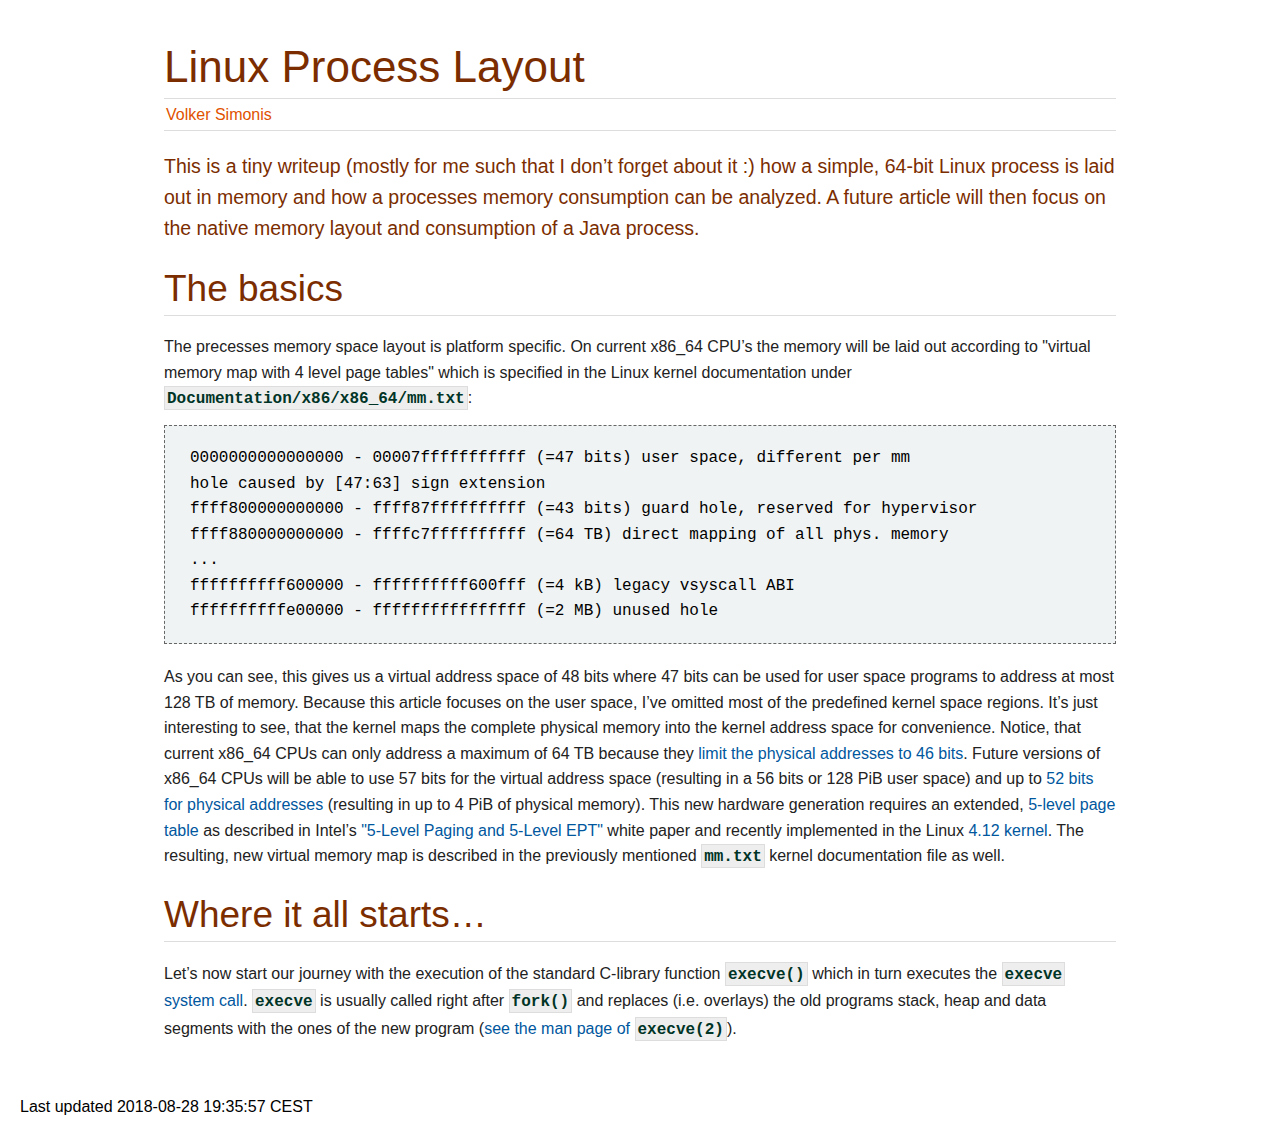
==== commit 9dbeeac9: "Adding basic virtual memory layout section" ====
--- a/docs/index.html
+++ b/docs/index.html
@@ -5,14 +5,18 @@
 <!--[if IE]><meta http-equiv="X-UA-Compatible" content="IE=edge"><![endif]-->
 <meta name="viewport" content="width=device-width, initial-scale=1.0">
 <meta name="generator" content="Asciidoctor 1.5.6.1">
+<meta name="author" content="Volker Simonis">
 <title>Linux Process Layout</title>
-<link rel="stylesheet" href="./styles/riak.css">
+<link rel="stylesheet" href="./styles/colony.css">
 <link rel="stylesheet" href="https://cdnjs.cloudflare.com/ajax/libs/font-awesome/4.6.3/css/font-awesome.min.css">
 <link rel="stylesheet" href="./styles/pygments-manni.css">
 </head>
 <body class="article">
 <div id="header">
-<h1><a href="https://github.com/simonis/Memory">Linux Process Layout</a></h1>
+<h1>Linux Process Layout</h1>
+<div class="details">
+<span id="author" class="author">Volker Simonis</span><br>
+</div>
 </div>
 <div id="content">
 <div id="preamble">
@@ -23,17 +27,39 @@
 </div>
 </div>
 <div class="sect1">
-<h2 id="_where_it_all_begins_i_e_code_execve_code">Where it all begins.. (i.e. <code>execve()</code>)</h2>
+<h2 id="_the_basics">The basics</h2>
 <div class="sectionbody">
 <div class="paragraph">
-<p>Let&#8217;s start our journey with the execution of the standard C-library function <a href="http://pubs.opengroup.org/onlinepubs/9699919799/functions/exec.html"><code>execve()</code></a> which in turn executes the <a href="https://elixir.bootlin.com/linux/v4.18.5/source/fs/exec.c#L1963"><code>execve</code></a> system call. <code>execve</code> is usually called right after <code>fork()</code> and replaces (i.e. overlays) the old programs stack, heap and data segments with the ones of the new program (<a href="http://man7.org/linux/man-pages/man2/execve.2.html">see the man page of <code>execve(2)</code></a>).</p>
+<p>The precesses memory space layout is platform specific. On current x86_64 CPU&#8217;s the memory will be laid out according to "virtual memory map with 4 level page tables" which is specified in the Linux kernel documentation under <a href="https://www.kernel.org/doc/Documentation/x86/x86_64/mm.txt"><code>Documentation/x86/x86_64/mm.txt</code></a>:</p>
+</div>
+<div class="listingblock">
+<div class="content">
+<pre class="pygments highlight"><code>0000000000000000 - 00007fffffffffff (=47 bits) user space, different per mm
+hole caused by [47:63] sign extension
+ffff800000000000 - ffff87ffffffffff (=43 bits) guard hole, reserved for hypervisor
+ffff880000000000 - ffffc7ffffffffff (=64 TB) direct mapping of all phys. memory
+...
+ffffffffff600000 - ffffffffff600fff (=4 kB) legacy vsyscall ABI
+ffffffffffe00000 - ffffffffffffffff (=2 MB) unused hole</code></pre>
+</div>
+</div>
+<div class="paragraph">
+<p>As you can see, this gives us a virtual address space of 48 bits where 47 bits can be used for user space programs to address at most 128 TB of memory. Because this article focuses on the user space, I&#8217;ve omitted most of the predefined kernel space regions. It&#8217;s just interesting to see, that the kernel maps the complete physical memory into the kernel address space for convenience. Notice, that current x86_64 CPUs can only address a maximum of 64 TB because they <a href="https://software.intel.com/sites/default/files/managed/2b/80/5-level_paging_white_paper.pdf#G6.1034961">limit the physical addresses to 46 bits</a>. Future versions of x86_64 CPUs will be able to use 57 bits for the virtual address space (resulting in a 56 bits or 128 PiB user space) and up to <a href="https://software.intel.com/sites/default/files/managed/2b/80/5-level_paging_white_paper.pdf#G6.1034961">52 bits for physical addresses</a> (resulting in up to 4 PiB of physical memory). This new hardware generation requires an extended, <a href="https://lwn.net/Articles/717293/">5-level page table</a> as described in Intel&#8217;s <a href="https://software.intel.com/sites/default/files/managed/2b/80/5-level_paging_white_paper.pdf">"5-Level Paging and 5-Level EPT"</a> white paper and recently implemented in the Linux <a href="https://lwn.net/Articles/716916/">4.12 kernel</a>. The resulting, new virtual memory map is described in the previously mentioned <a href="https://www.kernel.org/doc/Documentation/x86/x86_64/mm.txt"><code>mm.txt</code></a> kernel documentation file as well.</p>
+</div>
+</div>
+</div>
+<div class="sect1">
+<h2 id="_where_it_all_starts">Where it all starts&#8230;&#8203;</h2>
+<div class="sectionbody">
+<div class="paragraph">
+<p>Let&#8217;s now start our journey with the execution of the standard C-library function <a href="http://pubs.opengroup.org/onlinepubs/9699919799/functions/exec.html"><code>execve()</code></a> which in turn executes the <a href="https://elixir.bootlin.com/linux/v4.18.5/source/fs/exec.c#L1963"><code>execve</code> system call</a>. <code>execve</code> is usually called right after <code>fork()</code> and replaces (i.e. overlays) the old programs stack, heap and data segments with the ones of the new program (<a href="http://man7.org/linux/man-pages/man2/execve.2.html">see the man page of <code>execve(2)</code></a>).</p>
 </div>
 </div>
 </div>
 </div>
 <div id="footer">
 <div id="footer-text">
-Last updated 2018-08-27 19:11:02 CEST
+Last updated 2018-08-28 19:35:57 CEST
 </div>
 </div>
 </body>
--- a/docs/styles/colony.css
+++ b/docs/styles/colony.css
@@ -0,0 +1,714 @@
+/*! normalize.css v2.1.2 | MIT License | git.io/normalize */
+/* ========================================================================== HTML5 display definitions ========================================================================== */
+/** Correct `block` display not defined in IE 8/9. */
+article, aside, details, figcaption, figure, footer, header, hgroup, main, nav, section, summary { display: block; }
+
+/** Correct `inline-block` display not defined in IE 8/9. */
+audio, canvas, video { display: inline-block; }
+
+/** Prevent modern browsers from displaying `audio` without controls. Remove excess height in iOS 5 devices. */
+audio:not([controls]) { display: none; height: 0; }
+
+/** Address `[hidden]` styling not present in IE 8/9. Hide the `template` element in IE, Safari, and Firefox < 22. */
+[hidden], template { display: none; }
+
+script { display: none !important; }
+
+/* ========================================================================== Base ========================================================================== */
+/** 1. Set default font family to sans-serif. 2. Prevent iOS text size adjust after orientation change, without disabling user zoom. */
+html { font-family: sans-serif; /* 1 */ -ms-text-size-adjust: 100%; /* 2 */ -webkit-text-size-adjust: 100%; /* 2 */ }
+
+/** Remove default margin. */
+body { margin: 0; }
+
+/* ========================================================================== Links ========================================================================== */
+/** Remove the gray background color from active links in IE 10. */
+a { background: transparent; }
+
+/** Address `outline` inconsistency between Chrome and other browsers. */
+a:focus { outline: thin dotted; }
+
+/** Improve readability when focused and also mouse hovered in all browsers. */
+a:active, a:hover { outline: 0; }
+
+/* ========================================================================== Typography ========================================================================== */
+/** Address variable `h1` font-size and margin within `section` and `article` contexts in Firefox 4+, Safari 5, and Chrome. */
+h1 { font-size: 2em; margin: 0.67em 0; }
+
+/** Address styling not present in IE 8/9, Safari 5, and Chrome. */
+abbr[title] { border-bottom: 1px dotted; }
+
+/** Address style set to `bolder` in Firefox 4+, Safari 5, and Chrome. */
+b, strong { font-weight: bold; }
+
+/** Address styling not present in Safari 5 and Chrome. */
+dfn { font-style: italic; }
+
+/** Address differences between Firefox and other browsers. */
+hr { -moz-box-sizing: content-box; box-sizing: content-box; height: 0; }
+
+/** Address styling not present in IE 8/9. */
+mark { background: #ff0; color: #000; }
+
+/** Correct font family set oddly in Safari 5 and Chrome. */
+code, kbd, pre, samp { font-family: monospace, serif; font-size: 1em; }
+
+/** Improve readability of pre-formatted text in all browsers. */
+pre { white-space: pre-wrap; }
+
+/** Set consistent quote types. */
+q { quotes: "\201C" "\201D" "\2018" "\2019"; }
+
+/** Address inconsistent and variable font size in all browsers. */
+small { font-size: 80%; }
+
+/** Prevent `sub` and `sup` affecting `line-height` in all browsers. */
+sub, sup { font-size: 75%; line-height: 0; position: relative; vertical-align: baseline; }
+
+sup { top: -0.5em; }
+
+sub { bottom: -0.25em; }
+
+/* ========================================================================== Embedded content ========================================================================== */
+/** Remove border when inside `a` element in IE 8/9. */
+img { border: 0; }
+
+/** Correct overflow displayed oddly in IE 9. */
+svg:not(:root) { overflow: hidden; }
+
+/* ========================================================================== Figures ========================================================================== */
+/** Address margin not present in IE 8/9 and Safari 5. */
+figure { margin: 0; }
+
+/* ========================================================================== Forms ========================================================================== */
+/** Define consistent border, margin, and padding. */
+fieldset { border: 1px solid #c0c0c0; margin: 0 2px; padding: 0.35em 0.625em 0.75em; }
+
+/** 1. Correct `color` not being inherited in IE 8/9. 2. Remove padding so people aren't caught out if they zero out fieldsets. */
+legend { border: 0; /* 1 */ padding: 0; /* 2 */ }
+
+/** 1. Correct font family not being inherited in all browsers. 2. Correct font size not being inherited in all browsers. 3. Address margins set differently in Firefox 4+, Safari 5, and Chrome. */
+button, input, select, textarea { font-family: inherit; /* 1 */ font-size: 100%; /* 2 */ margin: 0; /* 3 */ }
+
+/** Address Firefox 4+ setting `line-height` on `input` using `!important` in the UA stylesheet. */
+button, input { line-height: normal; }
+
+/** Address inconsistent `text-transform` inheritance for `button` and `select`. All other form control elements do not inherit `text-transform` values. Correct `button` style inheritance in Chrome, Safari 5+, and IE 8+. Correct `select` style inheritance in Firefox 4+ and Opera. */
+button, select { text-transform: none; }
+
+/** 1. Avoid the WebKit bug in Android 4.0.* where (2) destroys native `audio` and `video` controls. 2. Correct inability to style clickable `input` types in iOS. 3. Improve usability and consistency of cursor style between image-type `input` and others. */
+button, html input[type="button"], input[type="reset"], input[type="submit"] { -webkit-appearance: button; /* 2 */ cursor: pointer; /* 3 */ }
+
+/** Re-set default cursor for disabled elements. */
+button[disabled], html input[disabled] { cursor: default; }
+
+/** 1. Address box sizing set to `content-box` in IE 8/9. 2. Remove excess padding in IE 8/9. */
+input[type="checkbox"], input[type="radio"] { box-sizing: border-box; /* 1 */ padding: 0; /* 2 */ }
+
+/** 1. Address `appearance` set to `searchfield` in Safari 5 and Chrome. 2. Address `box-sizing` set to `border-box` in Safari 5 and Chrome (include `-moz` to future-proof). */
+input[type="search"] { -webkit-appearance: textfield; /* 1 */ -moz-box-sizing: content-box; -webkit-box-sizing: content-box; /* 2 */ box-sizing: content-box; }
+
+/** Remove inner padding and search cancel button in Safari 5 and Chrome on OS X. */
+input[type="search"]::-webkit-search-cancel-button, input[type="search"]::-webkit-search-decoration { -webkit-appearance: none; }
+
+/** Remove inner padding and border in Firefox 4+. */
+button::-moz-focus-inner, input::-moz-focus-inner { border: 0; padding: 0; }
+
+/** 1. Remove default vertical scrollbar in IE 8/9. 2. Improve readability and alignment in all browsers. */
+textarea { overflow: auto; /* 1 */ vertical-align: top; /* 2 */ }
+
+/* ========================================================================== Tables ========================================================================== */
+/** Remove most spacing between table cells. */
+table { border-collapse: collapse; border-spacing: 0; }
+
+meta.foundation-mq-small { font-family: "only screen and (min-width: 768px)"; width: 768px; }
+
+meta.foundation-mq-medium { font-family: "only screen and (min-width:1280px)"; width: 1280px; }
+
+meta.foundation-mq-large { font-family: "only screen and (min-width:1440px)"; width: 1440px; }
+
+*, *:before, *:after { -moz-box-sizing: border-box; -webkit-box-sizing: border-box; box-sizing: border-box; }
+
+html, body { font-size: 100%; }
+
+body { background: white; color: #222222; padding: 0; margin: 0; font-family: "Helvetica Neue", "Helvetica", Helvetica, Arial, sans-serif; font-weight: normal; font-style: normal; line-height: 1; position: relative; cursor: auto; }
+
+a:hover { cursor: pointer; }
+
+img, object, embed { max-width: 100%; height: auto; }
+
+object, embed { height: 100%; }
+
+img { -ms-interpolation-mode: bicubic; }
+
+#map_canvas img, #map_canvas embed, #map_canvas object, .map_canvas img, .map_canvas embed, .map_canvas object { max-width: none !important; }
+
+.left { float: left !important; }
+
+.right { float: right !important; }
+
+.text-left { text-align: left !important; }
+
+.text-right { text-align: right !important; }
+
+.text-center { text-align: center !important; }
+
+.text-justify { text-align: justify !important; }
+
+.hide { display: none; }
+
+.antialiased { -webkit-font-smoothing: antialiased; }
+
+img { display: inline-block; vertical-align: middle; }
+
+textarea { height: auto; min-height: 50px; }
+
+select { width: 100%; }
+
+object, svg { display: inline-block; vertical-align: middle; }
+
+.center { margin-left: auto; margin-right: auto; }
+
+.spread { width: 100%; }
+
+p.lead, .paragraph.lead > p, #preamble > .sectionbody > .paragraph:first-of-type p { font-size: 1.21875em; line-height: 1.6; }
+
+.subheader, .admonitionblock td.content > .title, .audioblock > .title, .exampleblock > .title, .imageblock > .title, .listingblock > .title, .literalblock > .title, .stemblock > .title, .openblock > .title, .paragraph > .title, .quoteblock > .title, table.tableblock > .title, .verseblock > .title, .videoblock > .title, .dlist > .title, .olist > .title, .ulist > .title, .qlist > .title, .hdlist > .title { line-height: 1.4; color: #003b6b; font-weight: 300; margin-top: 0.2em; margin-bottom: 0.5em; }
+
+/* Typography resets */
+div, dl, dt, dd, ul, ol, li, h1, h2, h3, #toctitle, .sidebarblock > .content > .title, h4, h5, h6, pre, form, p, blockquote, th, td { margin: 0; padding: 0; direction: ltr; }
+
+/* Default Link Styles */
+a { color: #00579e; text-decoration: none; line-height: inherit; }
+a:hover, a:focus { color: #333333; }
+a img { border: none; }
+
+/* Default paragraph styles */
+p { font-family: Arial, sans-serif; font-weight: normal; font-size: 1em; line-height: 1.6; margin-bottom: 0.75em; text-rendering: optimizeLegibility; }
+p aside { font-size: 0.875em; line-height: 1.35; font-style: italic; }
+
+/* Default header styles */
+h1, h2, h3, #toctitle, .sidebarblock > .content > .title, h4, h5, h6 { font-family: Arial, sans-serif; font-weight: normal; font-style: normal; color: #7b2d00; text-rendering: optimizeLegibility; margin-top: 0.5em; margin-bottom: 0.5em; line-height: 1.2125em; }
+h1 small, h2 small, h3 small, #toctitle small, .sidebarblock > .content > .title small, h4 small, h5 small, h6 small { font-size: 60%; color: #ff6b15; line-height: 0; }
+
+h1 { font-size: 2.125em; }
+
+h2 { font-size: 1.6875em; }
+
+h3, #toctitle, .sidebarblock > .content > .title { font-size: 1.375em; }
+
+h4 { font-size: 1.125em; }
+
+h5 { font-size: 1.125em; }
+
+h6 { font-size: 1em; }
+
+hr { border: solid #dddddd; border-width: 1px 0 0; clear: both; margin: 1.25em 0 1.1875em; height: 0; }
+
+/* Helpful Typography Defaults */
+em, i { font-style: italic; line-height: inherit; }
+
+strong, b { font-weight: bold; line-height: inherit; }
+
+small { font-size: 60%; line-height: inherit; }
+
+code { font-family: Consolas, "Liberation Mono", Courier, monospace; font-weight: bold; color: #003426; }
+
+/* Lists */
+ul, ol, dl { font-size: 1em; line-height: 1.6; margin-bottom: 0.75em; list-style-position: outside; font-family: Arial, sans-serif; }
+
+ul, ol { margin-left: 1.5em; }
+ul.no-bullet, ol.no-bullet { margin-left: 1.5em; }
+
+/* Unordered Lists */
+ul li ul, ul li ol { margin-left: 1.25em; margin-bottom: 0; font-size: 1em; /* Override nested font-size change */ }
+ul.square li ul, ul.circle li ul, ul.disc li ul { list-style: inherit; }
+ul.square { list-style-type: square; }
+ul.circle { list-style-type: circle; }
+ul.disc { list-style-type: disc; }
+ul.no-bullet { list-style: none; }
+
+/* Ordered Lists */
+ol li ul, ol li ol { margin-left: 1.25em; margin-bottom: 0; }
+
+/* Definition Lists */
+dl dt { margin-bottom: 0.3em; font-weight: bold; }
+dl dd { margin-bottom: 0.75em; }
+
+/* Abbreviations */
+abbr, acronym { text-transform: uppercase; font-size: 90%; color: black; border-bottom: 1px dotted #dddddd; cursor: help; }
+
+abbr { text-transform: none; }
+
+/* Blockquotes */
+blockquote { margin: 0 0 0.75em; padding: 0.5625em 1.25em 0 1.1875em; border-left: 1px solid #dddddd; }
+blockquote cite { display: block; font-size: 0.8125em; color: #e15200; }
+blockquote cite:before { content: "\2014 \0020"; }
+blockquote cite a, blockquote cite a:visited { color: #e15200; }
+
+blockquote, blockquote p { line-height: 1.6; color: #333333; }
+
+/* Microformats */
+.vcard { display: inline-block; margin: 0 0 1.25em 0; border: 1px solid #dddddd; padding: 0.625em 0.75em; }
+.vcard li { margin: 0; display: block; }
+.vcard .fn { font-weight: bold; font-size: 0.9375em; }
+
+.vevent .summary { font-weight: bold; }
+.vevent abbr { cursor: auto; text-decoration: none; font-weight: bold; border: none; padding: 0 0.0625em; }
+
+@media only screen and (min-width: 768px) { h1, h2, h3, #toctitle, .sidebarblock > .content > .title, h4, h5, h6 { line-height: 1.4; }
+  h1 { font-size: 2.75em; }
+  h2 { font-size: 2.3125em; }
+  h3, #toctitle, .sidebarblock > .content > .title { font-size: 1.6875em; }
+  h4 { font-size: 1.4375em; } }
+/* Tables */
+table { background: white; margin-bottom: 1.25em; border: solid 1px #d8d8ce; }
+table thead, table tfoot { background: -webkit-linear-gradient(top, #add386, #90b66a); font-weight: bold; }
+table thead tr th, table thead tr td, table tfoot tr th, table tfoot tr td { padding: 0.5em 0.625em 0.625em; font-size: inherit; color: white; text-align: left; }
+table tr th, table tr td { padding: 0.5625em 0.625em; font-size: inherit; color: #6d6e71; }
+table tr.even, table tr.alt, table tr:nth-of-type(even) { background: #edf2f2; }
+table thead tr th, table tfoot tr th, table tbody tr td, table tr td, table tfoot tr td { display: table-cell; line-height: 1.4; }
+
+body { -moz-osx-font-smoothing: grayscale; -webkit-font-smoothing: antialiased; tab-size: 4; }
+
+h1, h2, h3, #toctitle, .sidebarblock > .content > .title, h4, h5, h6 { line-height: 1.4; }
+
+a:hover, a:focus { text-decoration: underline; }
+
+.clearfix:before, .clearfix:after, .float-group:before, .float-group:after { content: " "; display: table; }
+.clearfix:after, .float-group:after { clear: both; }
+
+*:not(pre) > code { font-size: inherit; font-style: normal !important; letter-spacing: 0; padding: 3px 2px 1px 2px; background-color: #eeeeee; border: 1px solid #dddddd; -webkit-border-radius: 0; border-radius: 0; line-height: inherit; word-wrap: break-word; }
+*:not(pre) > code.nobreak { word-wrap: normal; }
+*:not(pre) > code.nowrap { white-space: nowrap; }
+
+pre, pre > code { line-height: 1.6; color: black; font-family: Consolas, "Liberation Mono", Courier, monospace; font-weight: normal; }
+
+em em { font-style: normal; }
+
+strong strong { font-weight: normal; }
+
+.keyseq { color: #333333; }
+
+kbd { font-family: Consolas, "Liberation Mono", Courier, monospace; display: inline-block; color: black; font-size: 0.65em; line-height: 1.45; background-color: #f7f7f7; border: 1px solid #ccc; -webkit-border-radius: 3px; border-radius: 3px; -webkit-box-shadow: 0 1px 0 rgba(0, 0, 0, 0.2), 0 0 0 0.1em white inset; box-shadow: 0 1px 0 rgba(0, 0, 0, 0.2), 0 0 0 0.1em white inset; margin: 0 0.15em; padding: 0.2em 0.5em; vertical-align: middle; position: relative; top: -0.1em; white-space: nowrap; }
+
+.keyseq kbd:first-child { margin-left: 0; }
+
+.keyseq kbd:last-child { margin-right: 0; }
+
+.menuseq, .menuref { color: #000; }
+
+.menuseq b:not(.caret), .menuref { font-weight: inherit; }
+
+.menuseq { word-spacing: -0.02em; }
+.menuseq b.caret { font-size: 1.25em; line-height: 0.8; }
+.menuseq i.caret { font-weight: bold; text-align: center; width: 0.45em; }
+
+b.button:before, b.button:after { position: relative; top: -1px; font-weight: normal; }
+
+b.button:before { content: "["; padding: 0 3px 0 2px; }
+
+b.button:after { content: "]"; padding: 0 2px 0 3px; }
+
+#header, #content, #footnotes, #footer { width: 100%; margin-left: auto; margin-right: auto; margin-top: 0; margin-bottom: 0; max-width: 62.5em; *zoom: 1; position: relative; padding-left: 1.5em; padding-right: 1.5em; }
+#header:before, #header:after, #content:before, #content:after, #footnotes:before, #footnotes:after, #footer:before, #footer:after { content: " "; display: table; }
+#header:after, #content:after, #footnotes:after, #footer:after { clear: both; }
+
+#content { margin-top: 1.25em; }
+
+#content:before { content: none; }
+
+#header > h1:first-child { color: #7b2d00; margin-top: 2.25rem; margin-bottom: 0; }
+#header > h1:first-child + #toc { margin-top: 8px; border-top: 1px solid #dddddd; }
+#header > h1:only-child, body.toc2 #header > h1:nth-last-child(2) { border-bottom: 1px solid #dddddd; padding-bottom: 8px; }
+#header .details { border-bottom: 1px solid #dddddd; line-height: 1.45; padding-top: 0.25em; padding-bottom: 0.25em; padding-left: 0.25em; color: #e15200; display: -ms-flexbox; display: -webkit-flex; display: flex; -ms-flex-flow: row wrap; -webkit-flex-flow: row wrap; flex-flow: row wrap; }
+#header .details span:first-child { margin-left: -0.125em; }
+#header .details span.email a { color: #333333; }
+#header .details br { display: none; }
+#header .details br + span:before { content: "\00a0\2013\00a0"; }
+#header .details br + span.author:before { content: "\00a0\22c5\00a0"; color: #333333; }
+#header .details br + span#revremark:before { content: "\00a0|\00a0"; }
+#header #revnumber { text-transform: capitalize; }
+#header #revnumber:after { content: "\00a0"; }
+
+#content > h1:first-child:not([class]) { color: #7b2d00; border-bottom: 1px solid #dddddd; padding-bottom: 8px; margin-top: 0; padding-top: 1rem; margin-bottom: 1.25rem; }
+
+#toc { border-bottom: 0 solid #dddddd; padding-bottom: 0.5em; }
+#toc > ul { margin-left: 0.125em; }
+#toc ul.sectlevel0 > li > a { font-style: italic; }
+#toc ul.sectlevel0 ul.sectlevel1 { margin: 0.5em 0; }
+#toc ul { font-family: Arial, sans-serif; list-style-type: none; }
+#toc li { line-height: 1.3334; margin-top: 0.3334em; }
+#toc a { text-decoration: none; }
+#toc a:active { text-decoration: underline; }
+
+#toctitle { color: #003b6b; font-size: 1.2em; }
+
+@media only screen and (min-width: 768px) { #toctitle { font-size: 1.375em; }
+  body.toc2 { padding-left: 15em; padding-right: 0; }
+  #toc.toc2 { margin-top: 0 !important; background-color: white; position: fixed; width: 15em; left: 0; top: 0; border-right: 1px solid #dddddd; border-top-width: 0 !important; border-bottom-width: 0 !important; z-index: 1000; padding: 1.25em 1em; height: 100%; overflow: auto; }
+  #toc.toc2 #toctitle { margin-top: 0; margin-bottom: 0.8rem; font-size: 1.2em; }
+  #toc.toc2 > ul { font-size: 0.9em; margin-bottom: 0; }
+  #toc.toc2 ul ul { margin-left: 0; padding-left: 1em; }
+  #toc.toc2 ul.sectlevel0 ul.sectlevel1 { padding-left: 0; margin-top: 0.5em; margin-bottom: 0.5em; }
+  body.toc2.toc-right { padding-left: 0; padding-right: 15em; }
+  body.toc2.toc-right #toc.toc2 { border-right-width: 0; border-left: 1px solid #dddddd; left: auto; right: 0; } }
+@media only screen and (min-width: 1280px) { body.toc2 { padding-left: 20em; padding-right: 0; }
+  #toc.toc2 { width: 20em; }
+  #toc.toc2 #toctitle { font-size: 1.375em; }
+  #toc.toc2 > ul { font-size: 0.95em; }
+  #toc.toc2 ul ul { padding-left: 1.25em; }
+  body.toc2.toc-right { padding-left: 0; padding-right: 20em; } }
+#content #toc { border-style: solid; border-width: 1px; border-color: #e6e6e6; margin-bottom: 1.25em; padding: 1.25em; background: white; -webkit-border-radius: 0; border-radius: 0; }
+#content #toc > :first-child { margin-top: 0; }
+#content #toc > :last-child { margin-bottom: 0; }
+
+#footer { max-width: 100%; background-color: none; padding: 1.25em; }
+
+#footer-text { color: black; line-height: 1.44; }
+
+#content { margin-bottom: 0.625em; }
+
+.sect1 { padding-bottom: 0.625em; }
+
+@media only screen and (min-width: 768px) { #content { margin-bottom: 1.25em; }
+  .sect1 { padding-bottom: 1.25em; } }
+.sect1:last-child { padding-bottom: 0; }
+
+.sect1 + .sect1 { border-top: 0 solid #dddddd; }
+
+#content h1 > a.anchor, h2 > a.anchor, h3 > a.anchor, #toctitle > a.anchor, .sidebarblock > .content > .title > a.anchor, h4 > a.anchor, h5 > a.anchor, h6 > a.anchor { position: absolute; z-index: 1001; width: 1.5ex; margin-left: -1.5ex; display: block; text-decoration: none !important; visibility: hidden; text-align: center; font-weight: normal; }
+#content h1 > a.anchor:before, h2 > a.anchor:before, h3 > a.anchor:before, #toctitle > a.anchor:before, .sidebarblock > .content > .title > a.anchor:before, h4 > a.anchor:before, h5 > a.anchor:before, h6 > a.anchor:before { content: "\00A7"; font-size: 0.85em; display: block; padding-top: 0.1em; }
+#content h1:hover > a.anchor, #content h1 > a.anchor:hover, h2:hover > a.anchor, h2 > a.anchor:hover, h3:hover > a.anchor, #toctitle:hover > a.anchor, .sidebarblock > .content > .title:hover > a.anchor, h3 > a.anchor:hover, #toctitle > a.anchor:hover, .sidebarblock > .content > .title > a.anchor:hover, h4:hover > a.anchor, h4 > a.anchor:hover, h5:hover > a.anchor, h5 > a.anchor:hover, h6:hover > a.anchor, h6 > a.anchor:hover { visibility: visible; }
+#content h1 > a.link, h2 > a.link, h3 > a.link, #toctitle > a.link, .sidebarblock > .content > .title > a.link, h4 > a.link, h5 > a.link, h6 > a.link { color: #7b2d00; text-decoration: none; }
+#content h1 > a.link:hover, h2 > a.link:hover, h3 > a.link:hover, #toctitle > a.link:hover, .sidebarblock > .content > .title > a.link:hover, h4 > a.link:hover, h5 > a.link:hover, h6 > a.link:hover { color: #622400; }
+
+.audioblock, .imageblock, .literalblock, .listingblock, .stemblock, .videoblock { margin-bottom: 1.25em; }
+
+.admonitionblock td.content > .title, .audioblock > .title, .exampleblock > .title, .imageblock > .title, .listingblock > .title, .literalblock > .title, .stemblock > .title, .openblock > .title, .paragraph > .title, .quoteblock > .title, table.tableblock > .title, .verseblock > .title, .videoblock > .title, .dlist > .title, .olist > .title, .ulist > .title, .qlist > .title, .hdlist > .title { text-rendering: optimizeLegibility; text-align: left; }
+
+table.tableblock > caption.title { white-space: nowrap; overflow: visible; max-width: 0; }
+
+.paragraph.lead > p, #preamble > .sectionbody > .paragraph:first-of-type p { color: #7b2d00; }
+
+table.tableblock #preamble > .sectionbody > .paragraph:first-of-type p { font-size: inherit; }
+
+.admonitionblock > table { border-collapse: separate; border: 0; background: none; width: 100%; }
+.admonitionblock > table td.icon { text-align: center; width: 80px; }
+.admonitionblock > table td.icon img { max-width: none; }
+.admonitionblock > table td.icon .title { font-weight: bold; font-family: Arial, sans-serif; text-transform: uppercase; }
+.admonitionblock > table td.content { padding-left: 1.125em; padding-right: 1.25em; border-left: 1px solid #dddddd; color: #e15200; }
+.admonitionblock > table td.content > :last-child > :last-child { margin-bottom: 0; }
+
+.exampleblock > .content { border-style: solid; border-width: 1px; border-color: #e6e6e6; margin-bottom: 1.25em; padding: 1.25em; background: white; -webkit-border-radius: 0; border-radius: 0; }
+.exampleblock > .content > :first-child { margin-top: 0; }
+.exampleblock > .content > :last-child { margin-bottom: 0; }
+
+.sidebarblock { border-style: solid; border-width: 1px; border-color: #e6e6e6; margin-bottom: 1.25em; padding: 1.25em; background: white; -webkit-border-radius: 0; border-radius: 0; }
+.sidebarblock > :first-child { margin-top: 0; }
+.sidebarblock > :last-child { margin-bottom: 0; }
+.sidebarblock > .content > .title { color: #003b6b; margin-top: 0; }
+
+.exampleblock > .content > :last-child > :last-child, .exampleblock > .content .olist > ol > li:last-child > :last-child, .exampleblock > .content .ulist > ul > li:last-child > :last-child, .exampleblock > .content .qlist > ol > li:last-child > :last-child, .sidebarblock > .content > :last-child > :last-child, .sidebarblock > .content .olist > ol > li:last-child > :last-child, .sidebarblock > .content .ulist > ul > li:last-child > :last-child, .sidebarblock > .content .qlist > ol > li:last-child > :last-child { margin-bottom: 0; }
+
+.literalblock pre, .listingblock pre:not(.highlight), .listingblock pre[class="highlight"], .listingblock pre[class^="highlight "], .listingblock pre.CodeRay, .listingblock pre.prettyprint { background: #eeeeee; }
+.sidebarblock .literalblock pre, .sidebarblock .listingblock pre:not(.highlight), .sidebarblock .listingblock pre[class="highlight"], .sidebarblock .listingblock pre[class^="highlight "], .sidebarblock .listingblock pre.CodeRay, .sidebarblock .listingblock pre.prettyprint { background: #f2f1f1; }
+
+.literalblock pre, .literalblock pre[class], .listingblock pre, .listingblock pre[class] { border: 1px dashed #666666; -webkit-border-radius: 0; border-radius: 0; word-wrap: break-word; padding: 1.25em 1.5625em 1.125em 1.5625em; font-size: 0.8125em; }
+.literalblock pre.nowrap, .literalblock pre[class].nowrap, .listingblock pre.nowrap, .listingblock pre[class].nowrap { overflow-x: auto; white-space: pre; word-wrap: normal; }
+@media only screen and (min-width: 768px) { .literalblock pre, .literalblock pre[class], .listingblock pre, .listingblock pre[class] { font-size: 0.90625em; } }
+@media only screen and (min-width: 1280px) { .literalblock pre, .literalblock pre[class], .listingblock pre, .listingblock pre[class] { font-size: 1em; } }
+
+.literalblock.output pre { color: #eeeeee; background-color: black; }
+
+.listingblock pre.highlightjs { padding: 0; }
+.listingblock pre.highlightjs > code { padding: 1.25em 1.5625em 1.125em 1.5625em; -webkit-border-radius: 0; border-radius: 0; }
+
+.listingblock > .content { position: relative; }
+
+.listingblock code[data-lang]:before { display: none; content: attr(data-lang); position: absolute; font-size: 0.75em; top: 0.425rem; right: 0.5rem; line-height: 1; text-transform: uppercase; color: #999; }
+
+.listingblock:hover code[data-lang]:before { display: block; }
+
+.listingblock.terminal pre .command:before { content: attr(data-prompt); padding-right: 0.5em; color: #999; }
+
+.listingblock.terminal pre .command:not([data-prompt]):before { content: "$"; }
+
+table.pyhltable { border-collapse: separate; border: 0; margin-bottom: 0; background: none; }
+
+table.pyhltable td { vertical-align: top; padding-top: 0; padding-bottom: 0; line-height: 1.6; }
+
+table.pyhltable td.code { padding-left: .75em; padding-right: 0; }
+
+pre.pygments .lineno, table.pyhltable td:not(.code) { color: #999; padding-left: 0; padding-right: .5em; border-right: 1px solid #dddddd; }
+
+pre.pygments .lineno { display: inline-block; margin-right: .25em; }
+
+table.pyhltable .linenodiv { background: none !important; padding-right: 0 !important; }
+
+.quoteblock { margin: 0 1em 0.75em 1.5em; display: table; }
+.quoteblock > .title { margin-left: -1.5em; margin-bottom: 0.75em; }
+.quoteblock blockquote, .quoteblock blockquote p { color: #333333; font-size: 1.15rem; line-height: 1.75; word-spacing: 0.1em; letter-spacing: 0; font-style: italic; text-align: justify; }
+.quoteblock blockquote { margin: 0; padding: 0; border: 0; }
+.quoteblock blockquote:before { content: "\201c"; float: left; font-size: 2.75em; font-weight: bold; line-height: 0.6em; margin-left: -0.6em; color: #003b6b; text-shadow: 0 1px 2px rgba(0, 0, 0, 0.1); }
+.quoteblock blockquote > .paragraph:last-child p { margin-bottom: 0; }
+.quoteblock .attribution { margin-top: 0.5em; margin-right: 0.5ex; text-align: right; }
+.quoteblock .quoteblock { margin-left: 0; margin-right: 0; padding: 0.5em 0; border-left: 3px solid #e15200; }
+.quoteblock .quoteblock blockquote { padding: 0 0 0 0.75em; }
+.quoteblock .quoteblock blockquote:before { display: none; }
+
+.verseblock { margin: 0 1em 0.75em 1em; }
+.verseblock pre { font-family: "Open Sans", "DejaVu Sans", sans; font-size: 1.15rem; color: #333333; font-weight: 300; text-rendering: optimizeLegibility; }
+.verseblock pre strong { font-weight: 400; }
+.verseblock .attribution { margin-top: 1.25rem; margin-left: 0.5ex; }
+
+.quoteblock .attribution, .verseblock .attribution { font-size: 0.8125em; line-height: 1.45; font-style: italic; }
+.quoteblock .attribution br, .verseblock .attribution br { display: none; }
+.quoteblock .attribution cite, .verseblock .attribution cite { display: block; letter-spacing: -0.025em; color: #e15200; }
+
+.quoteblock.abstract { margin: 0 0 0.75em 0; display: block; }
+.quoteblock.abstract blockquote, .quoteblock.abstract blockquote p { text-align: left; word-spacing: 0; }
+.quoteblock.abstract blockquote:before, .quoteblock.abstract blockquote p:first-of-type:before { display: none; }
+
+table.tableblock { max-width: 100%; border-collapse: separate; }
+table.tableblock td > .paragraph:last-child p > p:last-child, table.tableblock th > p:last-child, table.tableblock td > p:last-child { margin-bottom: 0; }
+
+table.tableblock, th.tableblock, td.tableblock { border: 0 solid #d8d8ce; }
+
+table.grid-all > thead > tr > .tableblock, table.grid-all > tbody > tr > .tableblock { border-width: 0 1px 1px 0; }
+
+table.grid-all > tfoot > tr > .tableblock { border-width: 1px 1px 0 0; }
+
+table.grid-cols > * > tr > .tableblock { border-width: 0 1px 0 0; }
+
+table.grid-rows > thead > tr > .tableblock, table.grid-rows > tbody > tr > .tableblock { border-width: 0 0 1px 0; }
+
+table.grid-rows > tfoot > tr > .tableblock { border-width: 1px 0 0 0; }
+
+table.grid-all > * > tr > .tableblock:last-child, table.grid-cols > * > tr > .tableblock:last-child { border-right-width: 0; }
+
+table.grid-all > tbody > tr:last-child > .tableblock, table.grid-all > thead:last-child > tr > .tableblock, table.grid-rows > tbody > tr:last-child > .tableblock, table.grid-rows > thead:last-child > tr > .tableblock { border-bottom-width: 0; }
+
+table.frame-all { border-width: 1px; }
+
+table.frame-sides { border-width: 0 1px; }
+
+table.frame-topbot { border-width: 1px 0; }
+
+th.halign-left, td.halign-left { text-align: left; }
+
+th.halign-right, td.halign-right { text-align: right; }
+
+th.halign-center, td.halign-center { text-align: center; }
+
+th.valign-top, td.valign-top { vertical-align: top; }
+
+th.valign-bottom, td.valign-bottom { vertical-align: bottom; }
+
+th.valign-middle, td.valign-middle { vertical-align: middle; }
+
+table thead th, table tfoot th { font-weight: bold; }
+
+tbody tr th { display: table-cell; line-height: 1.4; background: -webkit-linear-gradient(top, #add386, #90b66a); }
+
+tbody tr th, tbody tr th p, tfoot tr th, tfoot tr th p { color: white; font-weight: bold; }
+
+p.tableblock > code:only-child { background: none; padding: 0; }
+
+p.tableblock { font-size: 1em; }
+
+td > div.verse { white-space: pre; }
+
+ol { margin-left: 1.75em; }
+
+ul li ol { margin-left: 1.5em; }
+
+dl dd { margin-left: 1.125em; }
+
+dl dd:last-child, dl dd:last-child > :last-child { margin-bottom: 0; }
+
+ol > li p, ul > li p, ul dd, ol dd, .olist .olist, .ulist .ulist, .ulist .olist, .olist .ulist { margin-bottom: 0.375em; }
+
+ul.checklist, ul.none, ol.none, ul.no-bullet, ol.no-bullet, ol.unnumbered, ul.unstyled, ol.unstyled { list-style-type: none; }
+
+ul.no-bullet, ol.no-bullet, ol.unnumbered { margin-left: 0.625em; }
+
+ul.unstyled, ol.unstyled { margin-left: 0; }
+
+ul.checklist { margin-left: 0.625em; }
+
+ul.checklist li > p:first-child > .fa-square-o:first-child, ul.checklist li > p:first-child > .fa-check-square-o:first-child { width: 1.25em; font-size: 0.8em; position: relative; bottom: 0.125em; }
+
+ul.checklist li > p:first-child > input[type="checkbox"]:first-child { margin-right: 0.25em; }
+
+ul.inline { display: -ms-flexbox; display: -webkit-box; display: flex; -ms-flex-flow: row wrap; -webkit-flex-flow: row wrap; flex-flow: row wrap; list-style: none; margin: 0 0 0.375em -0.75em; }
+
+ul.inline > li { margin-left: 0.75em; }
+
+.unstyled dl dt { font-weight: normal; font-style: normal; }
+
+ol.arabic { list-style-type: decimal; }
+
+ol.decimal { list-style-type: decimal-leading-zero; }
+
+ol.loweralpha { list-style-type: lower-alpha; }
+
+ol.upperalpha { list-style-type: upper-alpha; }
+
+ol.lowerroman { list-style-type: lower-roman; }
+
+ol.upperroman { list-style-type: upper-roman; }
+
+ol.lowergreek { list-style-type: lower-greek; }
+
+.hdlist > table, .colist > table { border: 0; background: none; }
+.hdlist > table > tbody > tr, .colist > table > tbody > tr { background: none; }
+
+td.hdlist1, td.hdlist2 { vertical-align: top; padding: 0 0.625em; }
+
+td.hdlist1 { font-weight: bold; padding-bottom: 0.75em; }
+
+.literalblock + .colist, .listingblock + .colist { margin-top: -0.5em; }
+
+.colist td:not([class]):first-child { padding: 0.4em 0.75em 0 0.75em; line-height: 1; vertical-align: top; }
+.colist td:not([class]):first-child img { max-width: none; }
+.colist td:not([class]):last-child { padding: 0.25em 0; }
+
+.thumb, .th { line-height: 0; display: inline-block; border: solid 4px white; -webkit-box-shadow: 0 0 0 1px #dddddd; box-shadow: 0 0 0 1px #dddddd; }
+
+.imageblock.left, .imageblock[style*="float: left"] { margin: 0.25em 0.625em 1.25em 0; }
+.imageblock.right, .imageblock[style*="float: right"] { margin: 0.25em 0 1.25em 0.625em; }
+.imageblock > .title { margin-bottom: 0; }
+.imageblock.thumb, .imageblock.th { border-width: 6px; }
+.imageblock.thumb > .title, .imageblock.th > .title { padding: 0 0.125em; }
+
+.image.left, .image.right { margin-top: 0.25em; margin-bottom: 0.25em; display: inline-block; line-height: 0; }
+.image.left { margin-right: 0.625em; }
+.image.right { margin-left: 0.625em; }
+
+a.image { text-decoration: none; display: inline-block; }
+a.image object { pointer-events: none; }
+
+sup.footnote, sup.footnoteref { font-size: 0.875em; position: static; vertical-align: super; }
+sup.footnote a, sup.footnoteref a { text-decoration: none; }
+sup.footnote a:active, sup.footnoteref a:active { text-decoration: underline; }
+
+#footnotes { padding-top: 0.75em; padding-bottom: 0.75em; margin-bottom: 0.625em; }
+#footnotes hr { width: 20%; min-width: 6.25em; margin: -0.25em 0 0.75em 0; border-width: 1px 0 0 0; }
+#footnotes .footnote { padding: 0 0.375em 0 0.225em; line-height: 1.3334; font-size: 0.875em; margin-left: 1.2em; margin-bottom: 0.2em; }
+#footnotes .footnote a:first-of-type { font-weight: bold; text-decoration: none; margin-left: -1.05em; }
+#footnotes .footnote:last-of-type { margin-bottom: 0; }
+#content #footnotes { margin-top: -0.625em; margin-bottom: 0; padding: 0.75em 0; }
+
+.gist .file-data > table { border: 0; background: #fff; width: 100%; margin-bottom: 0; }
+.gist .file-data > table td.line-data { width: 99%; }
+
+div.unbreakable { page-break-inside: avoid; }
+
+.big { font-size: larger; }
+
+.small { font-size: smaller; }
+
+.underline { text-decoration: underline; }
+
+.overline { text-decoration: overline; }
+
+.line-through { text-decoration: line-through; }
+
+.aqua { color: #00bfbf; }
+
+.aqua-background { background-color: #00fafa; }
+
+.black { color: black; }
+
+.black-background { background-color: black; }
+
+.blue { color: #0000bf; }
+
+.blue-background { background-color: #0000fa; }
+
+.fuchsia { color: #bf00bf; }
+
+.fuchsia-background { background-color: #fa00fa; }
+
+.gray { color: #606060; }
+
+.gray-background { background-color: #7d7d7d; }
+
+.green { color: #006000; }
+
+.green-background { background-color: #007d00; }
+
+.lime { color: #00bf00; }
+
+.lime-background { background-color: #00fa00; }
+
+.maroon { color: #600000; }
+
+.maroon-background { background-color: #7d0000; }
+
+.navy { color: #000060; }
+
+.navy-background { background-color: #00007d; }
+
+.olive { color: #606000; }
+
+.olive-background { background-color: #7d7d00; }
+
+.purple { color: #600060; }
+
+.purple-background { background-color: #7d007d; }
+
+.red { color: #bf0000; }
+
+.red-background { background-color: #fa0000; }
+
+.silver { color: #909090; }
+
+.silver-background { background-color: #bcbcbc; }
+
+.teal { color: #006060; }
+
+.teal-background { background-color: #007d7d; }
+
+.white { color: #bfbfbf; }
+
+.white-background { background-color: #fafafa; }
+
+.yellow { color: #bfbf00; }
+
+.yellow-background { background-color: #fafa00; }
+
+span.icon > .fa { cursor: default; }
+a span.icon > .fa { cursor: inherit; }
+
+.admonitionblock td.icon [class^="fa icon-"] { font-size: 2.5em; text-shadow: 1px 1px 2px rgba(0, 0, 0, 0.5); cursor: default; }
+.admonitionblock td.icon .icon-note:before { content: "\f05a"; color: #004176; }
+.admonitionblock td.icon .icon-tip:before { content: "\f0eb"; text-shadow: 1px 1px 2px rgba(155, 155, 0, 0.8); color: #111; }
+.admonitionblock td.icon .icon-warning:before { content: "\f071"; color: #bf6900; }
+.admonitionblock td.icon .icon-caution:before { content: "\f06d"; color: #bf3400; }
+.admonitionblock td.icon .icon-important:before { content: "\f06a"; color: #bf0000; }
+
+.conum[data-value] { display: inline-block; color: #fff !important; background-color: black; -webkit-border-radius: 100px; border-radius: 100px; text-align: center; font-size: 0.75em; width: 1.67em; height: 1.67em; line-height: 1.67em; font-family: "Open Sans", "DejaVu Sans", sans-serif; font-style: normal; font-weight: bold; }
+.conum[data-value] * { color: #fff !important; }
+.conum[data-value] + b { display: none; }
+.conum[data-value]:after { content: attr(data-value); }
+pre .conum[data-value] { position: relative; top: -0.125em; }
+
+b.conum * { color: inherit !important; }
+
+.conum:not([data-value]):empty { display: none; }
+
+h1, h2, h3, #toctitle, .sidebarblock > .content > .title, h4, h5, h6 { border-bottom: 1px solid #dddddd; }
+
+.sect1 { padding-bottom: 0; }
+
+#toctitle { color: #00406F; font-weight: normal; margin-top: 1.5em; }
+
+.sidebarblock { border-color: #aaa; }
+
+code { -webkit-border-radius: 4px; border-radius: 4px; }
+
+p.tableblock.header { color: #6d6e71; }
+
+.literalblock pre, .listingblock pre { background: #eeeeee; }
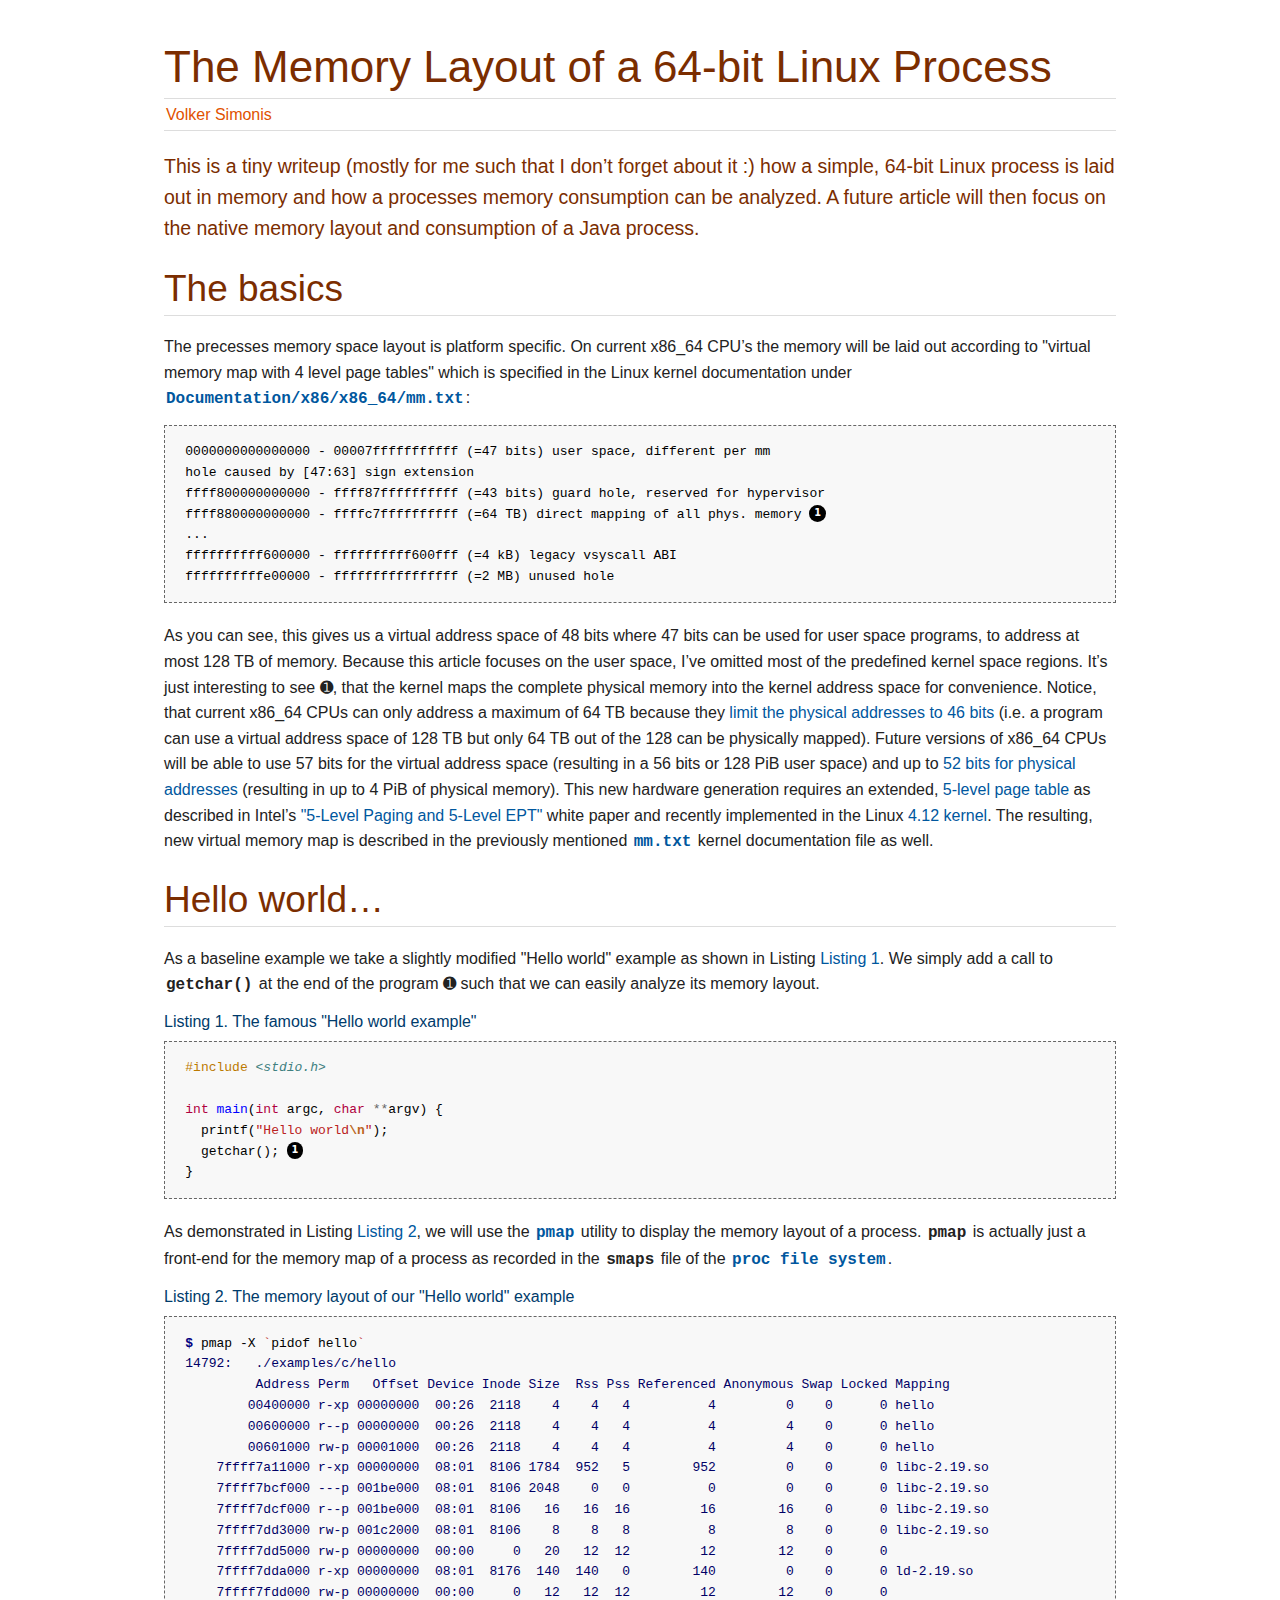
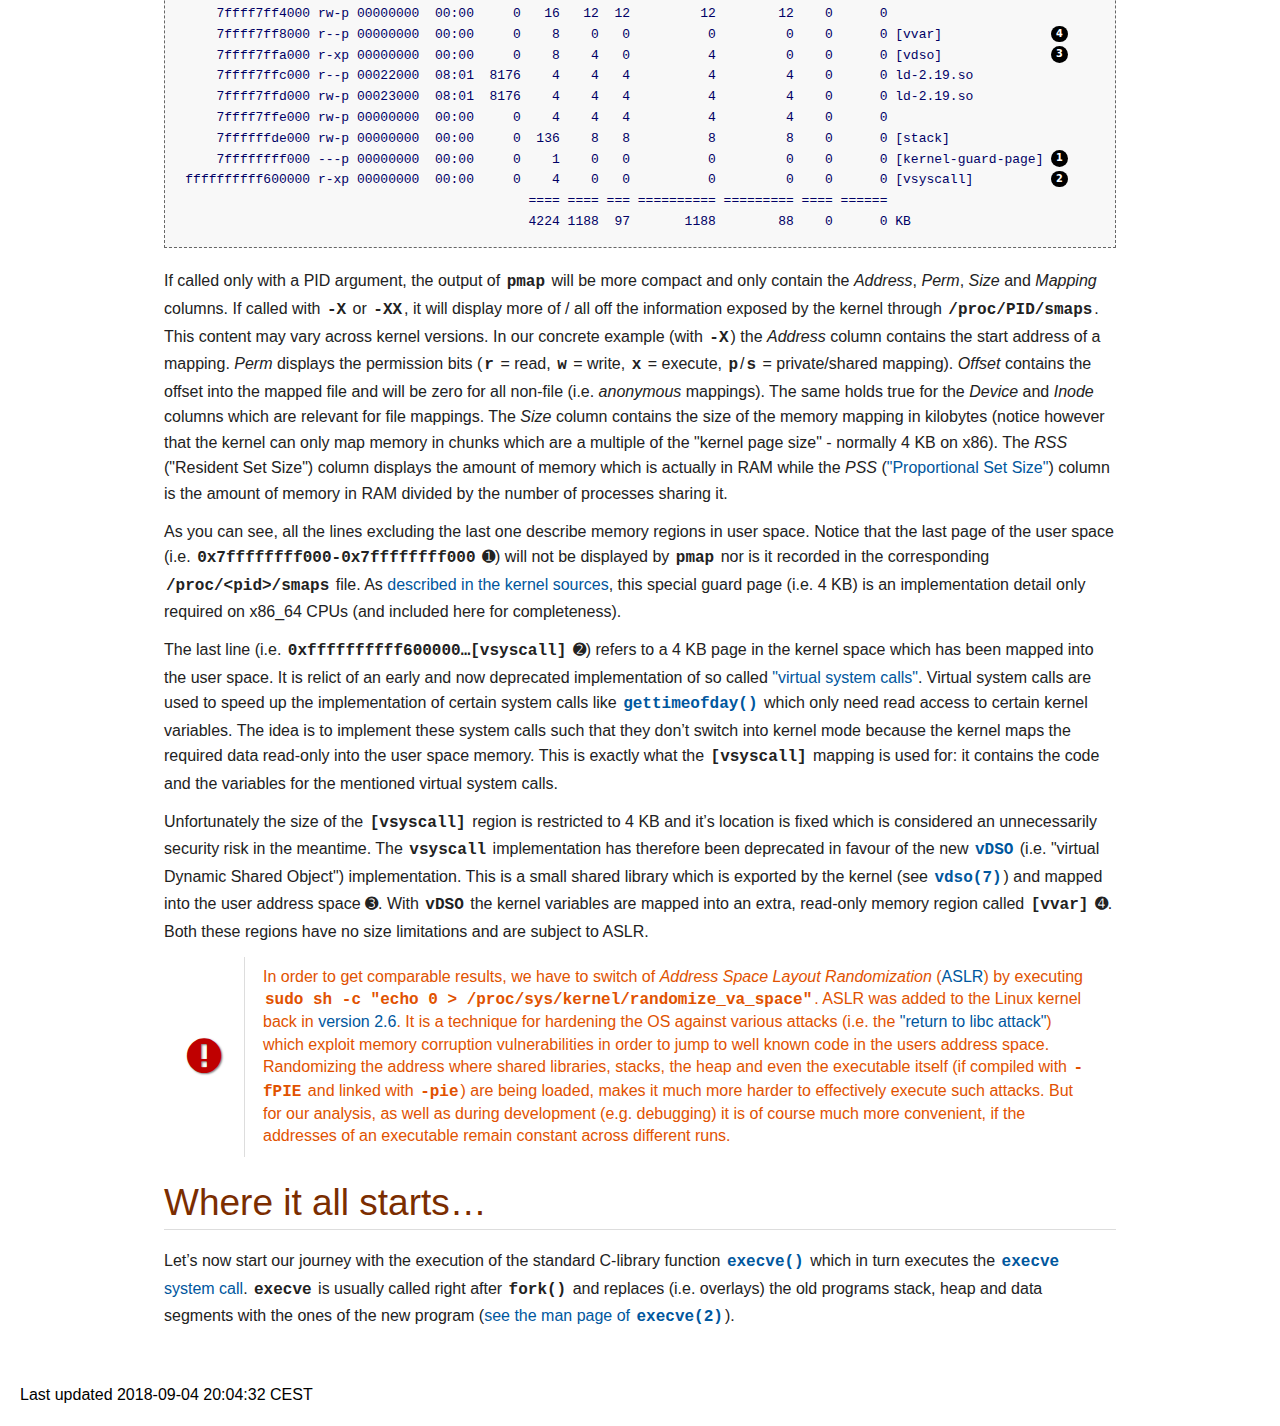
==== commit 6dc4c69a: "Added some style tweaking in LinuxProcessLayout-docinfo.html and some content" ====
--- a/docs/index.html
+++ b/docs/index.html
@@ -6,14 +6,46 @@
 <meta name="viewport" content="width=device-width, initial-scale=1.0">
 <meta name="generator" content="Asciidoctor 1.5.6.1">
 <meta name="author" content="Volker Simonis">
-<title>Linux Process Layout</title>
+<title>The Memory Layout of a 64-bit Linux Process</title>
 <link rel="stylesheet" href="./styles/colony.css">
 <link rel="stylesheet" href="https://cdnjs.cloudflare.com/ajax/libs/font-awesome/4.6.3/css/font-awesome.min.css">
-<link rel="stylesheet" href="./styles/pygments-manni.css">
+<link rel="stylesheet" href="./styles/pygments-default.css">
+<style>
+/* Prevent output from being too light in console listing blocks */
+.listingblock .pygments .tok-go {
+  color: #000066;
+}
+/* Do not draw a background color and frame around inline code elements */
+:not(pre) > code {
+  color: inherit;
+  background-color: inherit;
+  border: none;
+  -webkit-border-radius: inherit;
+  border-radius: inherit;
+}
+code {
+  color: inherit;
+  background-color: inherit;
+  -webkit-border-radius: inherit;
+  border-radius: inherit;
+}
+/* Do not increase the font size for listing blocks on bigger screens */
+@media only screen and (min-width: 768px) {
+  .literalblock pre, .literalblock pre[class], .listingblock pre, .listingblock pre[class] {
+    font-size: 0.8125em;
+  }
+}
+@media only screen and (min-width: 1280px) {
+  .literalblock pre, .literalblock pre[class], .listingblock pre, .listingblock pre[class] {
+    font-size: 0.8125em;
+  }
+}
+</style>
+<link rel="stylesheet" href="/media/sf_C_DRIVE/Users/D046063/public_html/hotspot/Memory/git/docs/styles/twemoji-awesome.css">
 </head>
 <body class="article">
 <div id="header">
-<h1>Linux Process Layout</h1>
+<h1>The Memory Layout of a 64-bit Linux Process</h1>
 <div class="details">
 <span id="author" class="author">Volker Simonis</span><br>
 </div>
@@ -34,17 +66,92 @@
 </div>
 <div class="listingblock">
 <div class="content">
-<pre class="pygments highlight"><code>0000000000000000 - 00007fffffffffff (=47 bits) user space, different per mm
+<pre class="pygments highlight nowrap"><code>0000000000000000 - 00007fffffffffff (=47 bits) user space, different per mm
 hole caused by [47:63] sign extension
 ffff800000000000 - ffff87ffffffffff (=43 bits) guard hole, reserved for hypervisor
-ffff880000000000 - ffffc7ffffffffff (=64 TB) direct mapping of all phys. memory
+ffff880000000000 - ffffc7ffffffffff (=64 TB) direct mapping of all phys. memory <i class="conum" data-value="1"></i><b>(1)</b>
 ...
 ffffffffff600000 - ffffffffff600fff (=4 kB) legacy vsyscall ABI
 ffffffffffe00000 - ffffffffffffffff (=2 MB) unused hole</code></pre>
 </div>
 </div>
 <div class="paragraph">
-<p>As you can see, this gives us a virtual address space of 48 bits where 47 bits can be used for user space programs to address at most 128 TB of memory. Because this article focuses on the user space, I&#8217;ve omitted most of the predefined kernel space regions. It&#8217;s just interesting to see, that the kernel maps the complete physical memory into the kernel address space for convenience. Notice, that current x86_64 CPUs can only address a maximum of 64 TB because they <a href="https://software.intel.com/sites/default/files/managed/2b/80/5-level_paging_white_paper.pdf#G6.1034961">limit the physical addresses to 46 bits</a>. Future versions of x86_64 CPUs will be able to use 57 bits for the virtual address space (resulting in a 56 bits or 128 PiB user space) and up to <a href="https://software.intel.com/sites/default/files/managed/2b/80/5-level_paging_white_paper.pdf#G6.1034961">52 bits for physical addresses</a> (resulting in up to 4 PiB of physical memory). This new hardware generation requires an extended, <a href="https://lwn.net/Articles/717293/">5-level page table</a> as described in Intel&#8217;s <a href="https://software.intel.com/sites/default/files/managed/2b/80/5-level_paging_white_paper.pdf">"5-Level Paging and 5-Level EPT"</a> white paper and recently implemented in the Linux <a href="https://lwn.net/Articles/716916/">4.12 kernel</a>. The resulting, new virtual memory map is described in the previously mentioned <a href="https://www.kernel.org/doc/Documentation/x86/x86_64/mm.txt"><code>mm.txt</code></a> kernel documentation file as well.</p>
+<p>As you can see, this gives us a virtual address space of 48 bits where 47 bits can be used for user space programs, to address at most 128 TB of memory. Because this article focuses on the user space, I&#8217;ve omitted most of the predefined kernel space regions. It&#8217;s just interesting to see &#x278a;, that the kernel maps the complete physical memory into the kernel address space for convenience. Notice, that current x86_64 CPUs can only address a maximum of 64 TB because they <a href="https://software.intel.com/sites/default/files/managed/2b/80/5-level_paging_white_paper.pdf#G6.1034961">limit the physical addresses to 46 bits</a> (i.e. a program can use a virtual address space of 128 TB but only 64 TB out of the 128 can be physically mapped). Future versions of x86_64 CPUs will be able to use 57 bits for the virtual address space (resulting in a 56 bits or 128 PiB user space) and up to <a href="https://software.intel.com/sites/default/files/managed/2b/80/5-level_paging_white_paper.pdf#G6.1034961">52 bits for physical addresses</a> (resulting in up to 4 PiB of physical memory). This new hardware generation requires an extended, <a href="https://lwn.net/Articles/717293/">5-level page table</a> as described in Intel&#8217;s <a href="https://software.intel.com/sites/default/files/managed/2b/80/5-level_paging_white_paper.pdf">"5-Level Paging and 5-Level EPT"</a> white paper and recently implemented in the Linux <a href="https://lwn.net/Articles/716916/">4.12 kernel</a>. The resulting, new virtual memory map is described in the previously mentioned <a href="https://www.kernel.org/doc/Documentation/x86/x86_64/mm.txt"><code>mm.txt</code></a> kernel documentation file as well.</p>
+</div>
+</div>
+</div>
+<div class="sect1">
+<h2 id="_hello_world">Hello world&#8230;&#8203;</h2>
+<div class="sectionbody">
+<div class="paragraph">
+<p>As a baseline example we take a slightly modified "Hello world" example as shown in Listing <a href="#Hello_world">Listing 1</a>. We simply add a call to <code>getchar()</code> at the end of the program &#x278a; such that we can easily analyze its memory layout.</p>
+</div>
+<div id="Hello_world" class="listingblock">
+<div class="title">Listing 1. The famous "Hello world example"</div>
+<div class="content">
+<pre class="pygments highlight nowrap"><code data-lang="c"><span></span><span class="tok-cp">#include</span> <span class="tok-cpf">&lt;stdio.h&gt;</span><span class="tok-cp"></span>
+
+<span class="tok-kt">int</span> <span class="tok-nf">main</span><span class="tok-p">(</span><span class="tok-kt">int</span> <span class="tok-n">argc</span><span class="tok-p">,</span> <span class="tok-kt">char</span> <span class="tok-o">**</span><span class="tok-n">argv</span><span class="tok-p">)</span> <span class="tok-p">{</span>
+  <span class="tok-n">printf</span><span class="tok-p">(</span><span class="tok-s">&quot;Hello world</span><span class="tok-se">\n</span><span class="tok-s">&quot;</span><span class="tok-p">);</span>
+  <span class="tok-n">getchar</span><span class="tok-p">();</span> <i class="conum" data-value="1"></i><b>(1)</b>
+<span class="tok-p">}</span></code></pre>
+</div>
+</div>
+<div class="paragraph">
+<p>As demonstrated in Listing <a href="#Hello_world_pmap">Listing 2</a>, we will use the <a href="http://man7.org/linux/man-pages/man1/pmap.1.html"><code>pmap</code></a> utility to display the memory layout of a process. <code>pmap</code> is actually just a front-end for the memory map of a process as recorded in the <code>smaps</code> file of the <a href="http://man7.org/linux/man-pages/man5/proc.5.html"><code>proc file system</code></a>.</p>
+</div>
+<div id="Hello_world_pmap" class="listingblock">
+<div class="title">Listing 2. The memory layout of our "Hello world" example</div>
+<div class="content">
+<pre class="pygments highlight nowrap"><code data-lang="console"><span></span><span class="tok-gp">$</span> pmap -X <span class="tok-sb">`</span>pidof hello<span class="tok-sb">`</span>
+<span class="tok-go">14792:   ./examples/c/hello</span>
+<span class="tok-go">         Address Perm   Offset Device Inode Size  Rss Pss Referenced Anonymous Swap Locked Mapping</span>
+<span class="tok-go">        00400000 r-xp 00000000  00:26  2118    4    4   4          4         0    0      0 hello</span>
+<span class="tok-go">        00600000 r--p 00000000  00:26  2118    4    4   4          4         4    0      0 hello</span>
+<span class="tok-go">        00601000 rw-p 00001000  00:26  2118    4    4   4          4         4    0      0 hello</span>
+<span class="tok-go">    7ffff7a11000 r-xp 00000000  08:01  8106 1784  952   5        952         0    0      0 libc-2.19.so</span>
+<span class="tok-go">    7ffff7bcf000 ---p 001be000  08:01  8106 2048    0   0          0         0    0      0 libc-2.19.so</span>
+<span class="tok-go">    7ffff7dcf000 r--p 001be000  08:01  8106   16   16  16         16        16    0      0 libc-2.19.so</span>
+<span class="tok-go">    7ffff7dd3000 rw-p 001c2000  08:01  8106    8    8   8          8         8    0      0 libc-2.19.so</span>
+<span class="tok-go">    7ffff7dd5000 rw-p 00000000  00:00     0   20   12  12         12        12    0      0</span>
+<span class="tok-go">    7ffff7dda000 r-xp 00000000  08:01  8176  140  140   0        140         0    0      0 ld-2.19.so</span>
+<span class="tok-go">    7ffff7fdd000 rw-p 00000000  00:00     0   12   12  12         12        12    0      0</span>
+<span class="tok-go">    7ffff7ff4000 rw-p 00000000  00:00     0   16   12  12         12        12    0      0</span>
+<span class="tok-go">    7ffff7ff8000 r--p 00000000  00:00     0    8    0   0          0         0    0      0 [vvar]              </span><i class="conum" data-value="4"></i><b>(4)</b>
+<span class="tok-go">    7ffff7ffa000 r-xp 00000000  00:00     0    8    4   0          4         0    0      0 [vdso]              </span><i class="conum" data-value="3"></i><b>(3)</b>
+<span class="tok-go">    7ffff7ffc000 r--p 00022000  08:01  8176    4    4   4          4         4    0      0 ld-2.19.so</span>
+<span class="tok-go">    7ffff7ffd000 rw-p 00023000  08:01  8176    4    4   4          4         4    0      0 ld-2.19.so</span>
+<span class="tok-go">    7ffff7ffe000 rw-p 00000000  00:00     0    4    4   4          4         4    0      0</span>
+<span class="tok-go">    7ffffffde000 rw-p 00000000  00:00     0  136    8   8          8         8    0      0 [stack]</span>
+<span class="tok-go">    7ffffffff000 ---p 00000000  00:00     0    1    0   0          0         0    0      0 [kernel-guard-page] </span><i class="conum" data-value="1"></i><b>(1)</b>
+<span class="tok-go">ffffffffff600000 r-xp 00000000  00:00     0    4    0   0          0         0    0      0 [vsyscall]          </span><i class="conum" data-value="2"></i><b>(2)</b>
+<span class="tok-go">                                            ==== ==== === ========== ========= ==== ======</span>
+<span class="tok-go">                                            4224 1188  97       1188        88    0      0 KB</span></code></pre>
+</div>
+</div>
+<div class="paragraph">
+<p>If called only with a PID argument, the output of <code>pmap</code> will be more compact and only contain the <em>Address</em>, <em>Perm</em>, <em>Size</em> and <em>Mapping</em> columns. If called with <code>-X</code> or <code>-XX</code>, it will display more of / all off the information exposed by the kernel through <code>/proc/PID/smaps</code>. This content may vary across kernel versions. In our concrete example (with <code>-X</code>) the <em>Address</em> column contains the start address of a mapping. <em>Perm</em> displays the permission bits (<code>r</code> = read, <code>w</code> = write, <code>x</code> = execute, <code>p</code>/<code>s</code> = private/shared mapping). <em>Offset</em> contains the offset into the mapped file and will be zero for all non-file (i.e. <em>anonymous</em> mappings). The same holds true for the <em>Device</em> and <em>Inode</em> columns which are relevant for file mappings. The <em>Size</em> column contains the size of the memory mapping in kilobytes (notice however that the kernel can only map memory in chunks which are a multiple of the "kernel page size" - normally 4 KB on x86). The <em>RSS</em> ("Resident Set Size") column displays the amount of memory which is actually in RAM while the <em>PSS</em> (<a href="https://lwn.net/Articles/230975/">"Proportional Set Size"</a>) column is the amount of memory in RAM divided by the number of processes sharing it.</p>
+</div>
+<div class="paragraph">
+<p>As you can see, all the lines excluding the last one describe memory regions in user space. Notice that the last page of the user space (i.e. <code>0x7ffffffff000-0x7ffffffff000</code> &#x278a;) will not be displayed by <code>pmap</code> nor is it recorded in the corresponding <code>/proc/&lt;pid&gt;/smaps</code> file. As <a href="https://github.com/torvalds/linux/blob/b18cb64ead400c01bf1580eeba330ace51f8087d/arch/x86/include/asm/processor.h#L757">described in the kernel sources</a>, this special guard page (i.e. 4 KB) is an implementation detail only required on x86_64 CPUs (and included here for completeness).</p>
+</div>
+<div class="paragraph">
+<p>The last line (i.e. <code>0xffffffffff600000&#8230;&#8203;[vsyscall]</code> &#x278b;) refers to a 4 KB page in the kernel space which has been mapped into the user space. It is relict of an early and now deprecated implementation of so called <a href="https://lwn.net/Articles/446528/">"virtual system calls"</a>. Virtual system calls are used to speed up the implementation of certain system calls like <a href="http://man7.org/linux/man-pages/man5/gettimeofday.5.html"><code>gettimeofday()</code></a> which only need read access to certain kernel variables. The idea is to implement these system calls such that they don&#8217;t switch into kernel mode because the kernel maps the required data read-only into the user space memory. This is exactly what the <code>[vsyscall]</code> mapping is used for: it contains the code and the variables for the mentioned virtual system calls.</p>
+</div>
+<div class="paragraph">
+<p>Unfortunately the size of the <code>[vsyscall]</code> region is restricted to 4 KB and it&#8217;s location is fixed which is considered an unnecessarily security risk in the meantime. The <code>vsyscall</code> implementation has therefore been deprecated in favour of the new <a href="https://lwn.net/Articles/615809/"><code>vDSO</code></a> (i.e. "virtual Dynamic Shared Object") implementation. This is a small shared library which is exported by the kernel (see <a href="http://man7.org/linux/man-pages/man7/vdso.7.html"><code>vdso(7)</code></a>) and mapped into the user address space &#x278c;. With <code>vDSO</code> the kernel variables are mapped into an extra, read-only memory region called <code>[vvar]</code> &#x278d;. Both these regions have no size limitations and are subject to ASLR.</p>
+</div>
+<div class="admonitionblock important">
+<table>
+<tr>
+<td class="icon">
+<i class="fa icon-important" title="Important"></i>
+</td>
+<td class="content">
+In order to get comparable results, we have to switch of <em>Address Space Layout Randomization</em> (<a href="https://en.wikipedia.org/wiki/Address_space_layout_randomization">ASLR</a>) by executing <code>sudo sh -c "echo 0 &gt; /proc/sys/kernel/randomize_va_space"</code>. ASLR was added to the Linux kernel back in <a href="https://lwn.net/Articles/121845/">version 2.6</a>. It is a technique for hardening the OS against various attacks (i.e. the <a href="https://en.wikipedia.org/wiki/Return-to-libc_attack">"return to libc attack"</a>) which exploit memory corruption vulnerabilities in order to jump to well known code in the users address space. Randomizing the address where shared libraries, stacks, the heap and even the executable itself (if compiled with <code>-fPIE</code> and linked with <code>-pie</code>) are being loaded, makes it much more harder to effectively execute such attacks. But for our analysis, as well as during development (e.g. debugging) it is of course much more convenient, if the addresses of an executable remain constant across different runs.
+</td>
+</tr>
+</table>
 </div>
 </div>
 </div>
@@ -59,7 +166,7 @@
 </div>
 <div id="footer">
 <div id="footer-text">
-Last updated 2018-08-28 19:35:57 CEST
+Last updated 2018-09-04 20:04:32 CEST
 </div>
 </div>
 </body>
--- a/docs/styles/pygments-default.css
+++ b/docs/styles/pygments-default.css
@@ -0,0 +1,69 @@
+.listingblock .pygments .hll { background-color: #ffffcc }
+.listingblock .pygments, .listingblock .pygments code { background: #f8f8f8; }
+.listingblock .pygments .tok-c { color: #408080; font-style: italic } /* Comment */
+.listingblock .pygments .tok-err { border: 1px solid #FF0000 } /* Error */
+.listingblock .pygments .tok-k { color: #008000; font-weight: bold } /* Keyword */
+.listingblock .pygments .tok-o { color: #666666 } /* Operator */
+.listingblock .pygments .tok-ch { color: #408080; font-style: italic } /* Comment.Hashbang */
+.listingblock .pygments .tok-cm { color: #408080; font-style: italic } /* Comment.Multiline */
+.listingblock .pygments .tok-cp { color: #BC7A00 } /* Comment.Preproc */
+.listingblock .pygments .tok-cpf { color: #408080; font-style: italic } /* Comment.PreprocFile */
+.listingblock .pygments .tok-c1 { color: #408080; font-style: italic } /* Comment.Single */
+.listingblock .pygments .tok-cs { color: #408080; font-style: italic } /* Comment.Special */
+.listingblock .pygments .tok-gd { color: #A00000 } /* Generic.Deleted */
+.listingblock .pygments .tok-ge { font-style: italic } /* Generic.Emph */
+.listingblock .pygments .tok-gr { color: #FF0000 } /* Generic.Error */
+.listingblock .pygments .tok-gh { color: #000080; font-weight: bold } /* Generic.Heading */
+.listingblock .pygments .tok-gi { color: #00A000 } /* Generic.Inserted */
+.listingblock .pygments .tok-go { color: #888888 } /* Generic.Output */
+.listingblock .pygments .tok-gp { color: #000080; font-weight: bold } /* Generic.Prompt */
+.listingblock .pygments .tok-gs { font-weight: bold } /* Generic.Strong */
+.listingblock .pygments .tok-gu { color: #800080; font-weight: bold } /* Generic.Subheading */
+.listingblock .pygments .tok-gt { color: #0044DD } /* Generic.Traceback */
+.listingblock .pygments .tok-kc { color: #008000; font-weight: bold } /* Keyword.Constant */
+.listingblock .pygments .tok-kd { color: #008000; font-weight: bold } /* Keyword.Declaration */
+.listingblock .pygments .tok-kn { color: #008000; font-weight: bold } /* Keyword.Namespace */
+.listingblock .pygments .tok-kp { color: #008000 } /* Keyword.Pseudo */
+.listingblock .pygments .tok-kr { color: #008000; font-weight: bold } /* Keyword.Reserved */
+.listingblock .pygments .tok-kt { color: #B00040 } /* Keyword.Type */
+.listingblock .pygments .tok-m { color: #666666 } /* Literal.Number */
+.listingblock .pygments .tok-s { color: #BA2121 } /* Literal.String */
+.listingblock .pygments .tok-na { color: #7D9029 } /* Name.Attribute */
+.listingblock .pygments .tok-nb { color: #008000 } /* Name.Builtin */
+.listingblock .pygments .tok-nc { color: #0000FF; font-weight: bold } /* Name.Class */
+.listingblock .pygments .tok-no { color: #880000 } /* Name.Constant */
+.listingblock .pygments .tok-nd { color: #AA22FF } /* Name.Decorator */
+.listingblock .pygments .tok-ni { color: #999999; font-weight: bold } /* Name.Entity */
+.listingblock .pygments .tok-ne { color: #D2413A; font-weight: bold } /* Name.Exception */
+.listingblock .pygments .tok-nf { color: #0000FF } /* Name.Function */
+.listingblock .pygments .tok-nl { color: #A0A000 } /* Name.Label */
+.listingblock .pygments .tok-nn { color: #0000FF; font-weight: bold } /* Name.Namespace */
+.listingblock .pygments .tok-nt { color: #008000; font-weight: bold } /* Name.Tag */
+.listingblock .pygments .tok-nv { color: #19177C } /* Name.Variable */
+.listingblock .pygments .tok-ow { color: #AA22FF; font-weight: bold } /* Operator.Word */
+.listingblock .pygments .tok-w { color: #bbbbbb } /* Text.Whitespace */
+.listingblock .pygments .tok-mb { color: #666666 } /* Literal.Number.Bin */
+.listingblock .pygments .tok-mf { color: #666666 } /* Literal.Number.Float */
+.listingblock .pygments .tok-mh { color: #666666 } /* Literal.Number.Hex */
+.listingblock .pygments .tok-mi { color: #666666 } /* Literal.Number.Integer */
+.listingblock .pygments .tok-mo { color: #666666 } /* Literal.Number.Oct */
+.listingblock .pygments .tok-sa { color: #BA2121 } /* Literal.String.Affix */
+.listingblock .pygments .tok-sb { color: #BA2121 } /* Literal.String.Backtick */
+.listingblock .pygments .tok-sc { color: #BA2121 } /* Literal.String.Char */
+.listingblock .pygments .tok-dl { color: #BA2121 } /* Literal.String.Delimiter */
+.listingblock .pygments .tok-sd { color: #BA2121; font-style: italic } /* Literal.String.Doc */
+.listingblock .pygments .tok-s2 { color: #BA2121 } /* Literal.String.Double */
+.listingblock .pygments .tok-se { color: #BB6622; font-weight: bold } /* Literal.String.Escape */
+.listingblock .pygments .tok-sh { color: #BA2121 } /* Literal.String.Heredoc */
+.listingblock .pygments .tok-si { color: #BB6688; font-weight: bold } /* Literal.String.Interpol */
+.listingblock .pygments .tok-sx { color: #008000 } /* Literal.String.Other */
+.listingblock .pygments .tok-sr { color: #BB6688 } /* Literal.String.Regex */
+.listingblock .pygments .tok-s1 { color: #BA2121 } /* Literal.String.Single */
+.listingblock .pygments .tok-ss { color: #19177C } /* Literal.String.Symbol */
+.listingblock .pygments .tok-bp { color: #008000 } /* Name.Builtin.Pseudo */
+.listingblock .pygments .tok-fm { color: #0000FF } /* Name.Function.Magic */
+.listingblock .pygments .tok-vc { color: #19177C } /* Name.Variable.Class */
+.listingblock .pygments .tok-vg { color: #19177C } /* Name.Variable.Global */
+.listingblock .pygments .tok-vi { color: #19177C } /* Name.Variable.Instance */
+.listingblock .pygments .tok-vm { color: #19177C } /* Name.Variable.Magic */
+.listingblock .pygments .tok-il { color: #666666 } /* Literal.Number.Integer.Long */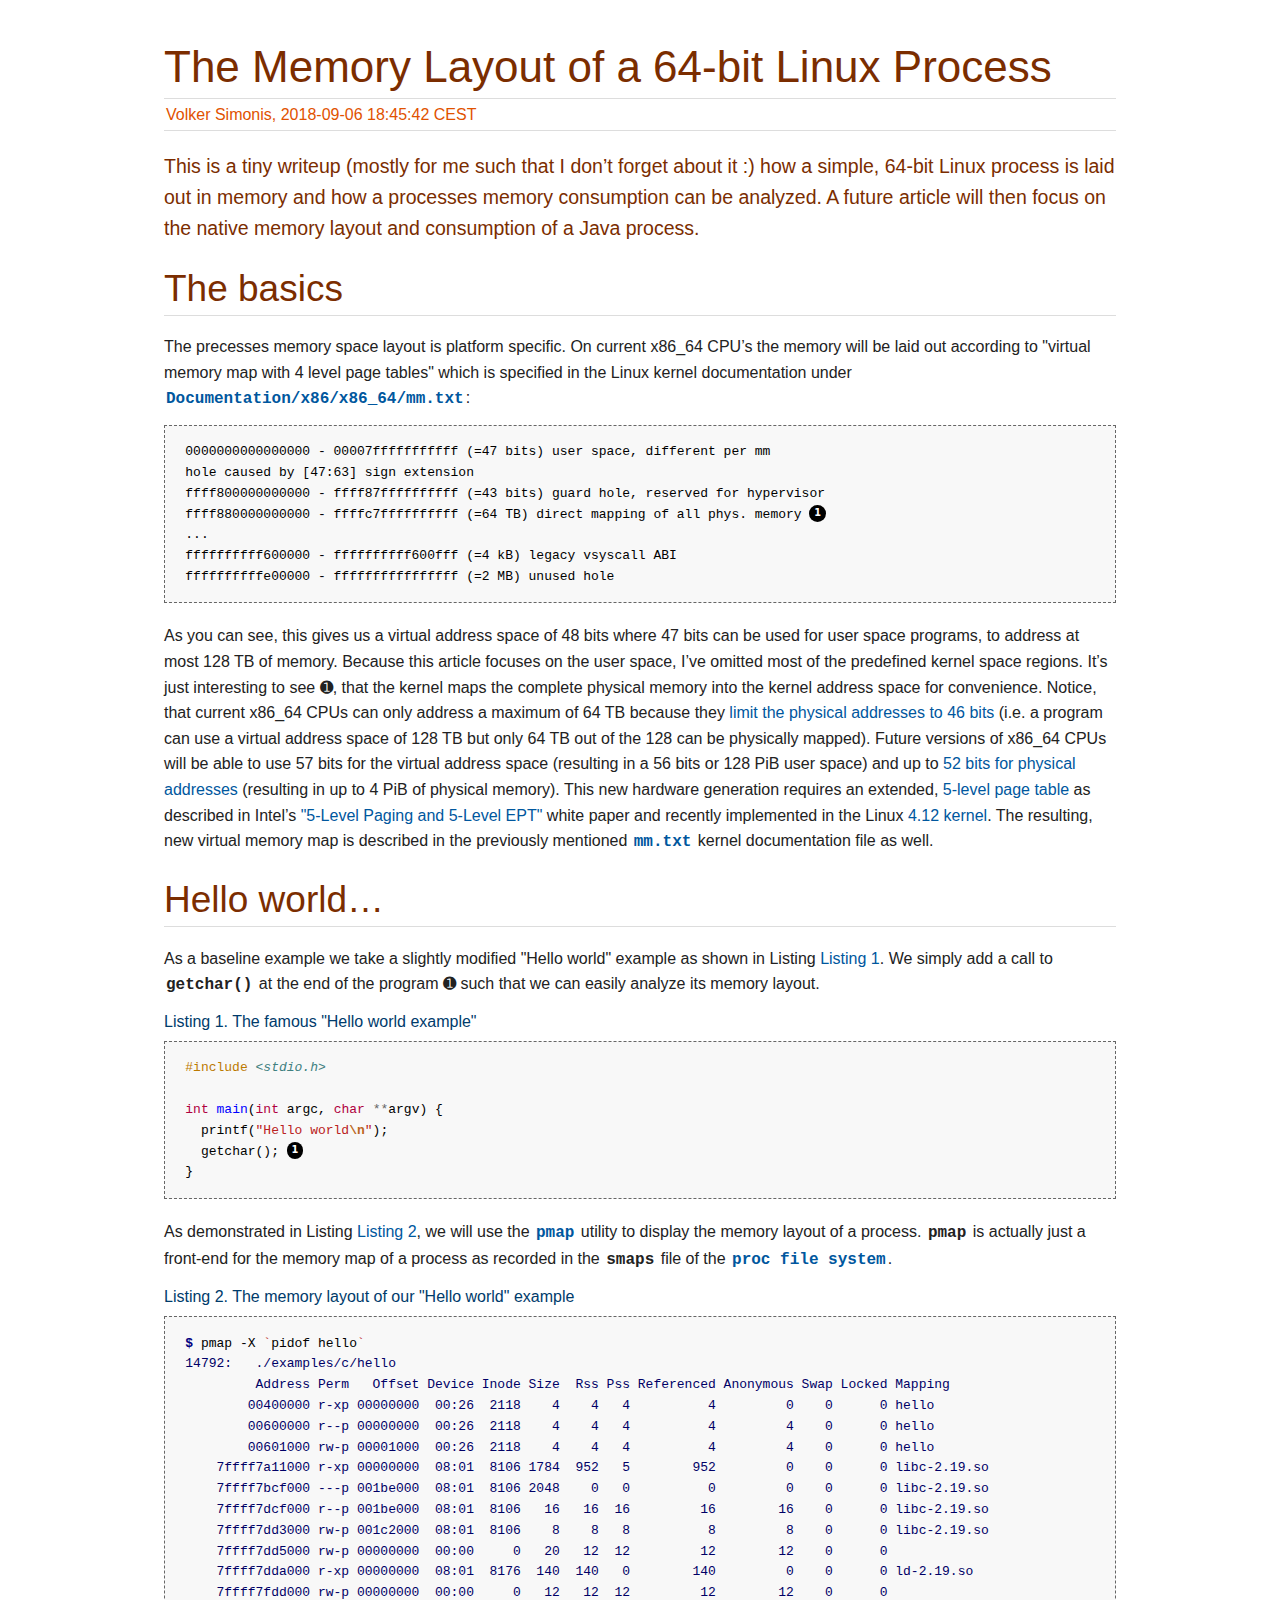
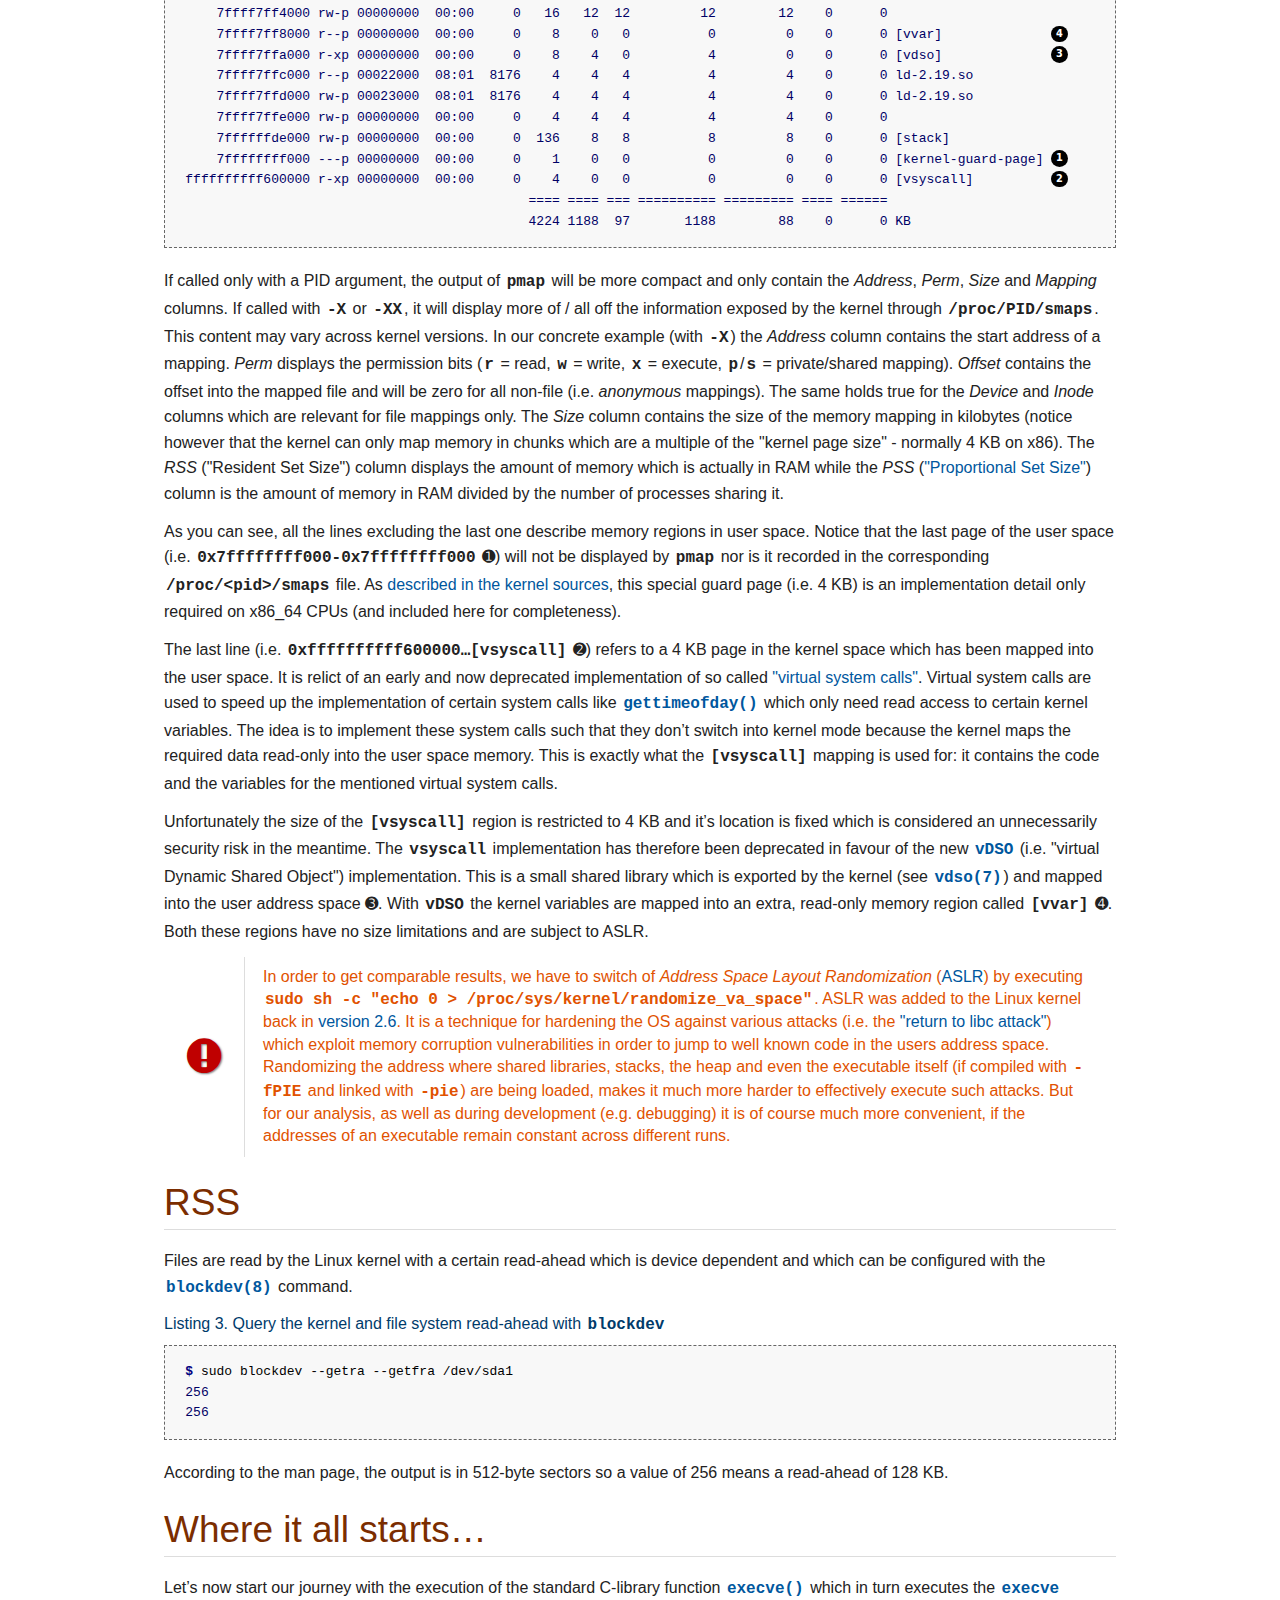
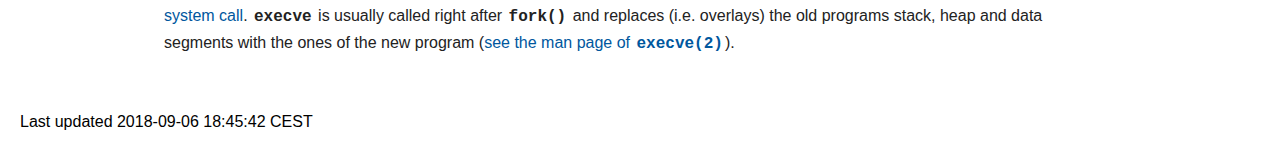
==== commit 26d15927: "Added 'blockdev' section and extended file example" ====
--- a/docs/index.html
+++ b/docs/index.html
@@ -5,7 +5,7 @@
 <!--[if IE]><meta http-equiv="X-UA-Compatible" content="IE=edge"><![endif]-->
 <meta name="viewport" content="width=device-width, initial-scale=1.0">
 <meta name="generator" content="Asciidoctor 1.5.6.1">
-<meta name="author" content="Volker Simonis">
+<meta name="author" content="Volker Simonis, 2018-09-06 18:45:42 CEST">
 <title>The Memory Layout of a 64-bit Linux Process</title>
 <link rel="stylesheet" href="./styles/colony.css">
 <link rel="stylesheet" href="https://cdnjs.cloudflare.com/ajax/libs/font-awesome/4.6.3/css/font-awesome.min.css">
@@ -47,7 +47,7 @@
 <div id="header">
 <h1>The Memory Layout of a 64-bit Linux Process</h1>
 <div class="details">
-<span id="author" class="author">Volker Simonis</span><br>
+<span id="author" class="author">Volker Simonis, 2018-09-06 18:45:42 CEST</span><br>
 </div>
 </div>
 <div id="content">
@@ -130,7 +130,7 @@
 </div>
 </div>
 <div class="paragraph">
-<p>If called only with a PID argument, the output of <code>pmap</code> will be more compact and only contain the <em>Address</em>, <em>Perm</em>, <em>Size</em> and <em>Mapping</em> columns. If called with <code>-X</code> or <code>-XX</code>, it will display more of / all off the information exposed by the kernel through <code>/proc/PID/smaps</code>. This content may vary across kernel versions. In our concrete example (with <code>-X</code>) the <em>Address</em> column contains the start address of a mapping. <em>Perm</em> displays the permission bits (<code>r</code> = read, <code>w</code> = write, <code>x</code> = execute, <code>p</code>/<code>s</code> = private/shared mapping). <em>Offset</em> contains the offset into the mapped file and will be zero for all non-file (i.e. <em>anonymous</em> mappings). The same holds true for the <em>Device</em> and <em>Inode</em> columns which are relevant for file mappings. The <em>Size</em> column contains the size of the memory mapping in kilobytes (notice however that the kernel can only map memory in chunks which are a multiple of the "kernel page size" - normally 4 KB on x86). The <em>RSS</em> ("Resident Set Size") column displays the amount of memory which is actually in RAM while the <em>PSS</em> (<a href="https://lwn.net/Articles/230975/">"Proportional Set Size"</a>) column is the amount of memory in RAM divided by the number of processes sharing it.</p>
+<p>If called only with a PID argument, the output of <code>pmap</code> will be more compact and only contain the <em>Address</em>, <em>Perm</em>, <em>Size</em> and <em>Mapping</em> columns. If called with <code>-X</code> or <code>-XX</code>, it will display more of / all off the information exposed by the kernel through <code>/proc/PID/smaps</code>. This content may vary across kernel versions. In our concrete example (with <code>-X</code>) the <em>Address</em> column contains the start address of a mapping. <em>Perm</em> displays the permission bits (<code>r</code> = read, <code>w</code> = write, <code>x</code> = execute, <code>p</code>/<code>s</code> = private/shared mapping). <em>Offset</em> contains the offset into the mapped file and will be zero for all non-file (i.e. <em>anonymous</em> mappings). The same holds true for the <em>Device</em> and <em>Inode</em> columns which are relevant for file mappings only. The <em>Size</em> column contains the size of the memory mapping in kilobytes (notice however that the kernel can only map memory in chunks which are a multiple of the "kernel page size" - normally 4 KB on x86). The <em>RSS</em> ("Resident Set Size") column displays the amount of memory which is actually in RAM while the <em>PSS</em> (<a href="https://lwn.net/Articles/230975/">"Proportional Set Size"</a>) column is the amount of memory in RAM divided by the number of processes sharing it.</p>
 </div>
 <div class="paragraph">
 <p>As you can see, all the lines excluding the last one describe memory regions in user space. Notice that the last page of the user space (i.e. <code>0x7ffffffff000-0x7ffffffff000</code> &#x278a;) will not be displayed by <code>pmap</code> nor is it recorded in the corresponding <code>/proc/&lt;pid&gt;/smaps</code> file. As <a href="https://github.com/torvalds/linux/blob/b18cb64ead400c01bf1580eeba330ace51f8087d/arch/x86/include/asm/processor.h#L757">described in the kernel sources</a>, this special guard page (i.e. 4 KB) is an implementation detail only required on x86_64 CPUs (and included here for completeness).</p>
@@ -156,6 +156,25 @@
 </div>
 </div>
 <div class="sect1">
+<h2 id="_rss">RSS</h2>
+<div class="sectionbody">
+<div class="paragraph">
+<p>Files are read by the Linux kernel with a certain read-ahead which is device dependent and which can be configured with the <a href="http://man7.org/linux/man-pages/man5/blockdev.8.html"><code>blockdev(8)</code></a> command.</p>
+</div>
+<div id="blockdev" class="listingblock">
+<div class="title">Listing 3. Query the kernel and file system read-ahead with <code>blockdev</code></div>
+<div class="content">
+<pre class="pygments highlight nowrap"><code data-lang="console"><span></span><span class="tok-gp">$</span> sudo blockdev --getra --getfra /dev/sda1
+<span class="tok-go">256</span>
+<span class="tok-go">256</span></code></pre>
+</div>
+</div>
+<div class="paragraph">
+<p>According to the man page, the output is in 512-byte sectors so a value of 256 means a read-ahead of 128 KB.</p>
+</div>
+</div>
+</div>
+<div class="sect1">
 <h2 id="_where_it_all_starts">Where it all starts&#8230;&#8203;</h2>
 <div class="sectionbody">
 <div class="paragraph">
@@ -166,7 +185,7 @@
 </div>
 <div id="footer">
 <div id="footer-text">
-Last updated 2018-09-04 20:04:32 CEST
+Last updated 2018-09-06 18:45:42 CEST
 </div>
 </div>
 </body>
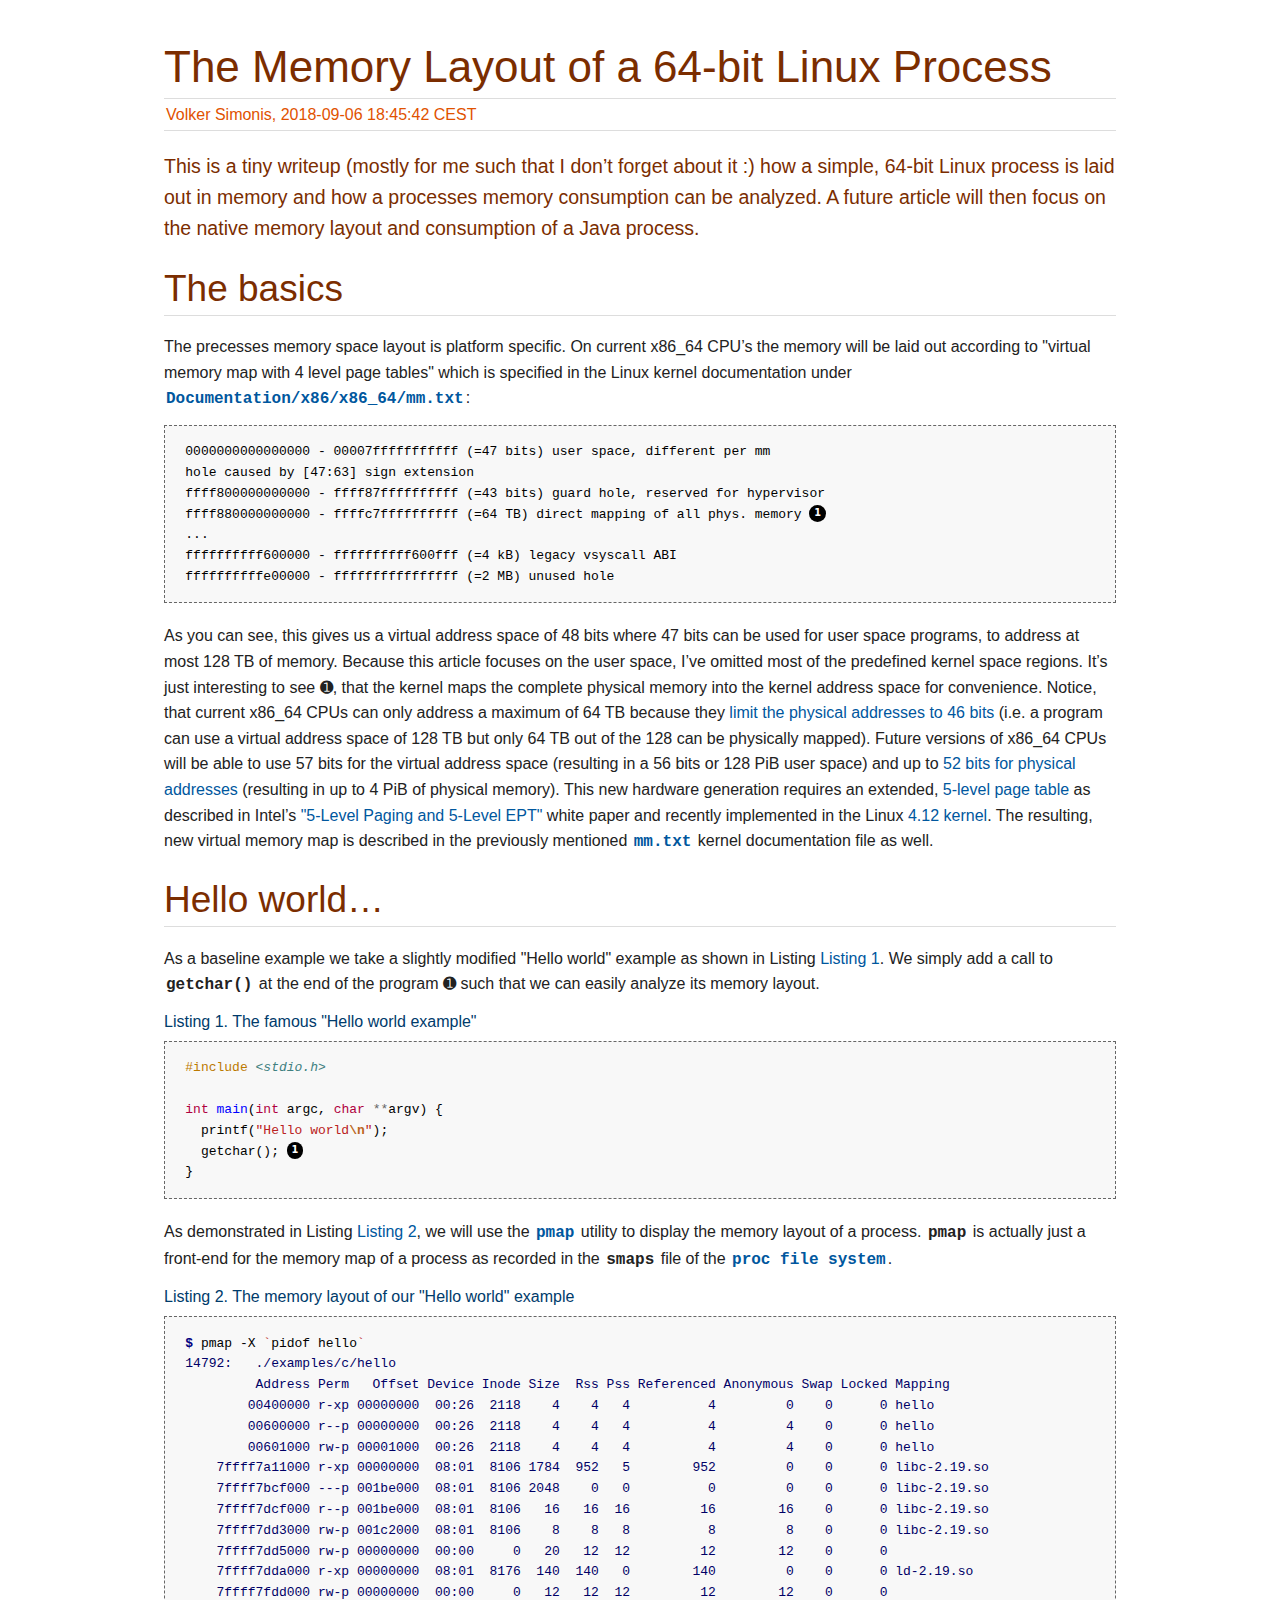
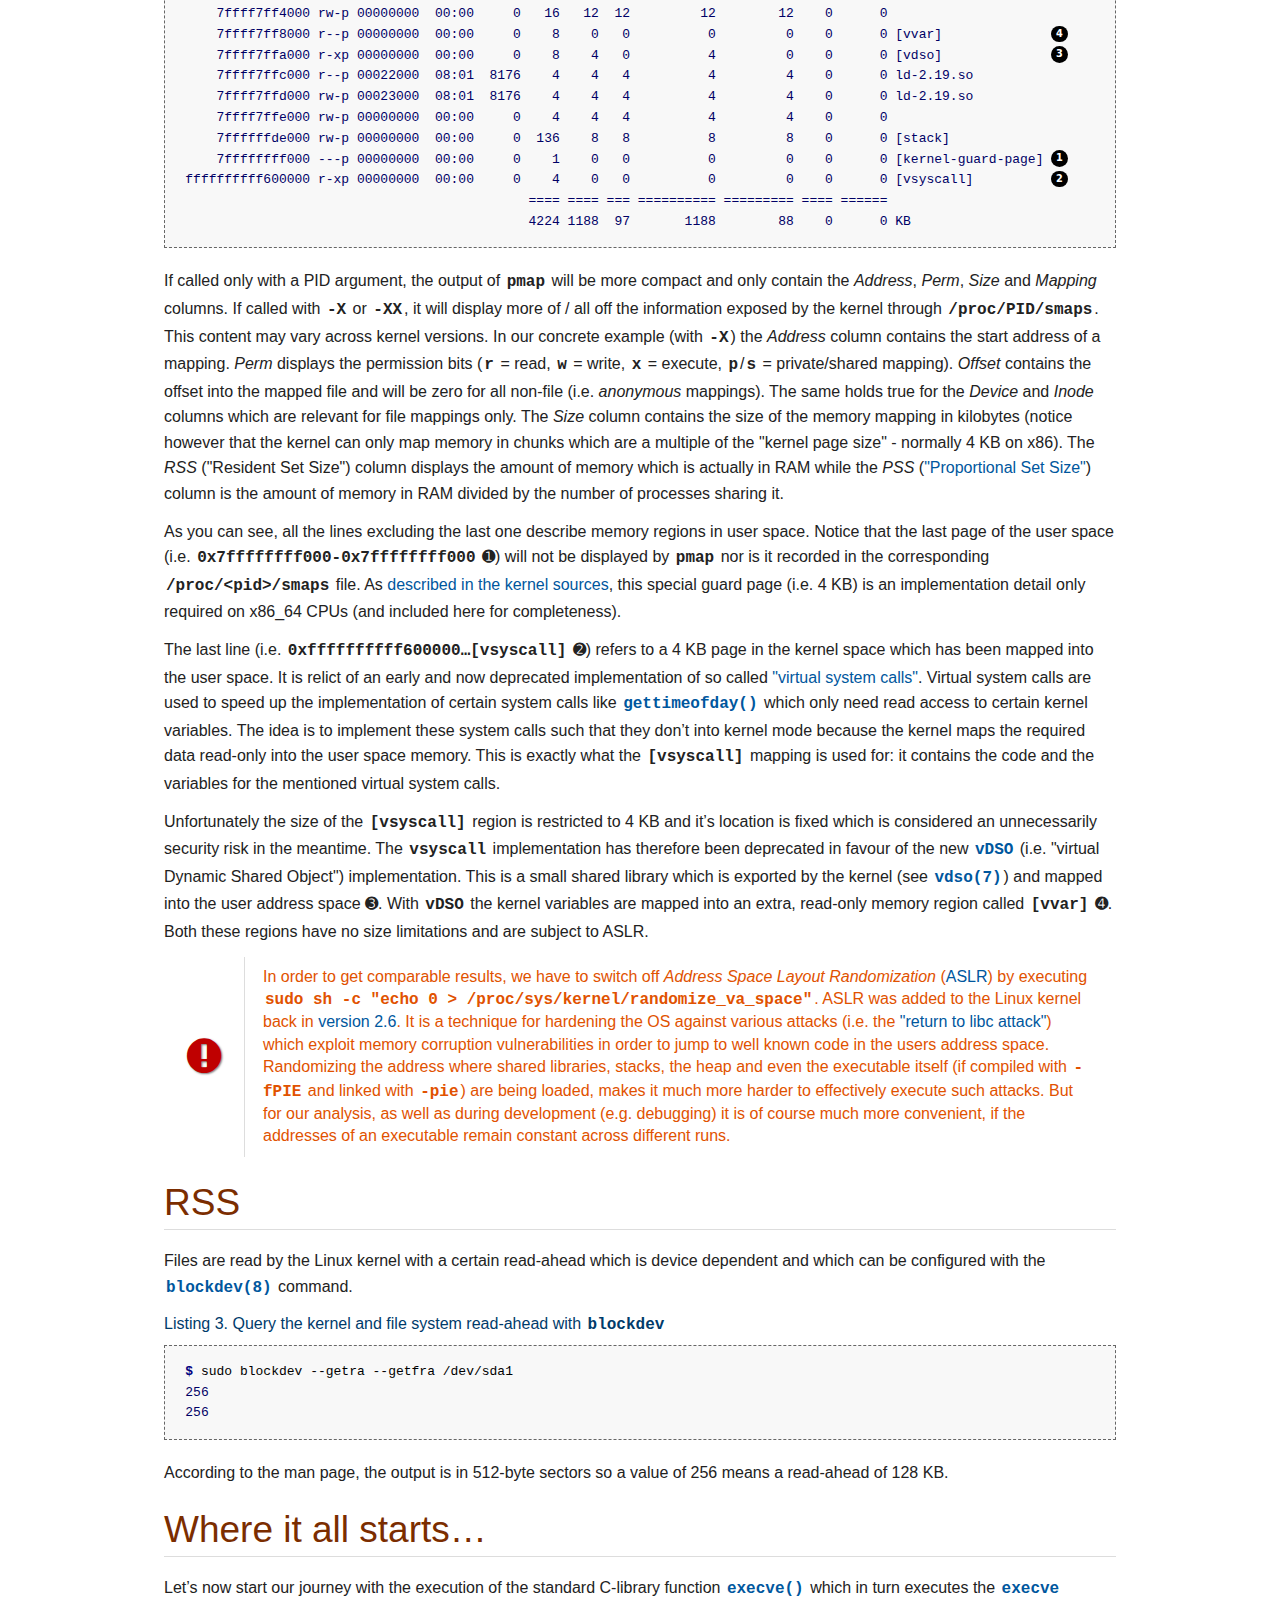
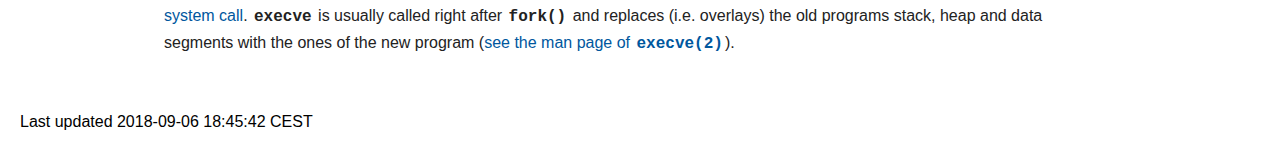
==== commit d1d09123: "fix a typo ("switch of")" ====
--- a/docs/index.html
+++ b/docs/index.html
@@ -136,7 +136,8 @@
 <p>As you can see, all the lines excluding the last one describe memory regions in user space. Notice that the last page of the user space (i.e. <code>0x7ffffffff000-0x7ffffffff000</code> &#x278a;) will not be displayed by <code>pmap</code> nor is it recorded in the corresponding <code>/proc/&lt;pid&gt;/smaps</code> file. As <a href="https://github.com/torvalds/linux/blob/b18cb64ead400c01bf1580eeba330ace51f8087d/arch/x86/include/asm/processor.h#L757">described in the kernel sources</a>, this special guard page (i.e. 4 KB) is an implementation detail only required on x86_64 CPUs (and included here for completeness).</p>
 </div>
 <div class="paragraph">
-<p>The last line (i.e. <code>0xffffffffff600000&#8230;&#8203;[vsyscall]</code> &#x278b;) refers to a 4 KB page in the kernel space which has been mapped into the user space. It is relict of an early and now deprecated implementation of so called <a href="https://lwn.net/Articles/446528/">"virtual system calls"</a>. Virtual system calls are used to speed up the implementation of certain system calls like <a href="http://man7.org/linux/man-pages/man5/gettimeofday.5.html"><code>gettimeofday()</code></a> which only need read access to certain kernel variables. The idea is to implement these system calls such that they don&#8217;t switch into kernel mode because the kernel maps the required data read-only into the user space memory. This is exactly what the <code>[vsyscall]</code> mapping is used for: it contains the code and the variables for the mentioned virtual system calls.</p>
+<p>The last line (i.e. <code>0xffffffffff600000&#8230;&#8203;[vsyscall]</code> &#x278b;) refers to a 4 KB page in the kernel space which has been mapped into the user space. It is relict of an early and now deprecated implementation of so called <a href="https://lwn.net/Articles/446528/">"virtual system calls"</a>. Virtual system calls are used to speed up the implementation of certain system calls like <a href="http://man7.org/linux/man-pages/man5/gettimeofday.5.html"><code>gettimeofday()</code></a> which only need read access to certain kernel variables. The idea is to implement these system calls such that they don&#8217;t 
+  into kernel mode because the kernel maps the required data read-only into the user space memory. This is exactly what the <code>[vsyscall]</code> mapping is used for: it contains the code and the variables for the mentioned virtual system calls.</p>
 </div>
 <div class="paragraph">
 <p>Unfortunately the size of the <code>[vsyscall]</code> region is restricted to 4 KB and it&#8217;s location is fixed which is considered an unnecessarily security risk in the meantime. The <code>vsyscall</code> implementation has therefore been deprecated in favour of the new <a href="https://lwn.net/Articles/615809/"><code>vDSO</code></a> (i.e. "virtual Dynamic Shared Object") implementation. This is a small shared library which is exported by the kernel (see <a href="http://man7.org/linux/man-pages/man7/vdso.7.html"><code>vdso(7)</code></a>) and mapped into the user address space &#x278c;. With <code>vDSO</code> the kernel variables are mapped into an extra, read-only memory region called <code>[vvar]</code> &#x278d;. Both these regions have no size limitations and are subject to ASLR.</p>
@@ -148,7 +149,7 @@
 <i class="fa icon-important" title="Important"></i>
 </td>
 <td class="content">
-In order to get comparable results, we have to switch of <em>Address Space Layout Randomization</em> (<a href="https://en.wikipedia.org/wiki/Address_space_layout_randomization">ASLR</a>) by executing <code>sudo sh -c "echo 0 &gt; /proc/sys/kernel/randomize_va_space"</code>. ASLR was added to the Linux kernel back in <a href="https://lwn.net/Articles/121845/">version 2.6</a>. It is a technique for hardening the OS against various attacks (i.e. the <a href="https://en.wikipedia.org/wiki/Return-to-libc_attack">"return to libc attack"</a>) which exploit memory corruption vulnerabilities in order to jump to well known code in the users address space. Randomizing the address where shared libraries, stacks, the heap and even the executable itself (if compiled with <code>-fPIE</code> and linked with <code>-pie</code>) are being loaded, makes it much more harder to effectively execute such attacks. But for our analysis, as well as during development (e.g. debugging) it is of course much more convenient, if the addresses of an executable remain constant across different runs.
+In order to get comparable results, we have to switch off <em>Address Space Layout Randomization</em> (<a href="https://en.wikipedia.org/wiki/Address_space_layout_randomization">ASLR</a>) by executing <code>sudo sh -c "echo 0 &gt; /proc/sys/kernel/randomize_va_space"</code>. ASLR was added to the Linux kernel back in <a href="https://lwn.net/Articles/121845/">version 2.6</a>. It is a technique for hardening the OS against various attacks (i.e. the <a href="https://en.wikipedia.org/wiki/Return-to-libc_attack">"return to libc attack"</a>) which exploit memory corruption vulnerabilities in order to jump to well known code in the users address space. Randomizing the address where shared libraries, stacks, the heap and even the executable itself (if compiled with <code>-fPIE</code> and linked with <code>-pie</code>) are being loaded, makes it much more harder to effectively execute such attacks. But for our analysis, as well as during development (e.g. debugging) it is of course much more convenient, if the addresses of an executable remain constant across different runs.
 </td>
 </tr>
 </table>
@@ -189,4 +190,4 @@
 </div>
 </div>
 </body>
-</html>+</html>
